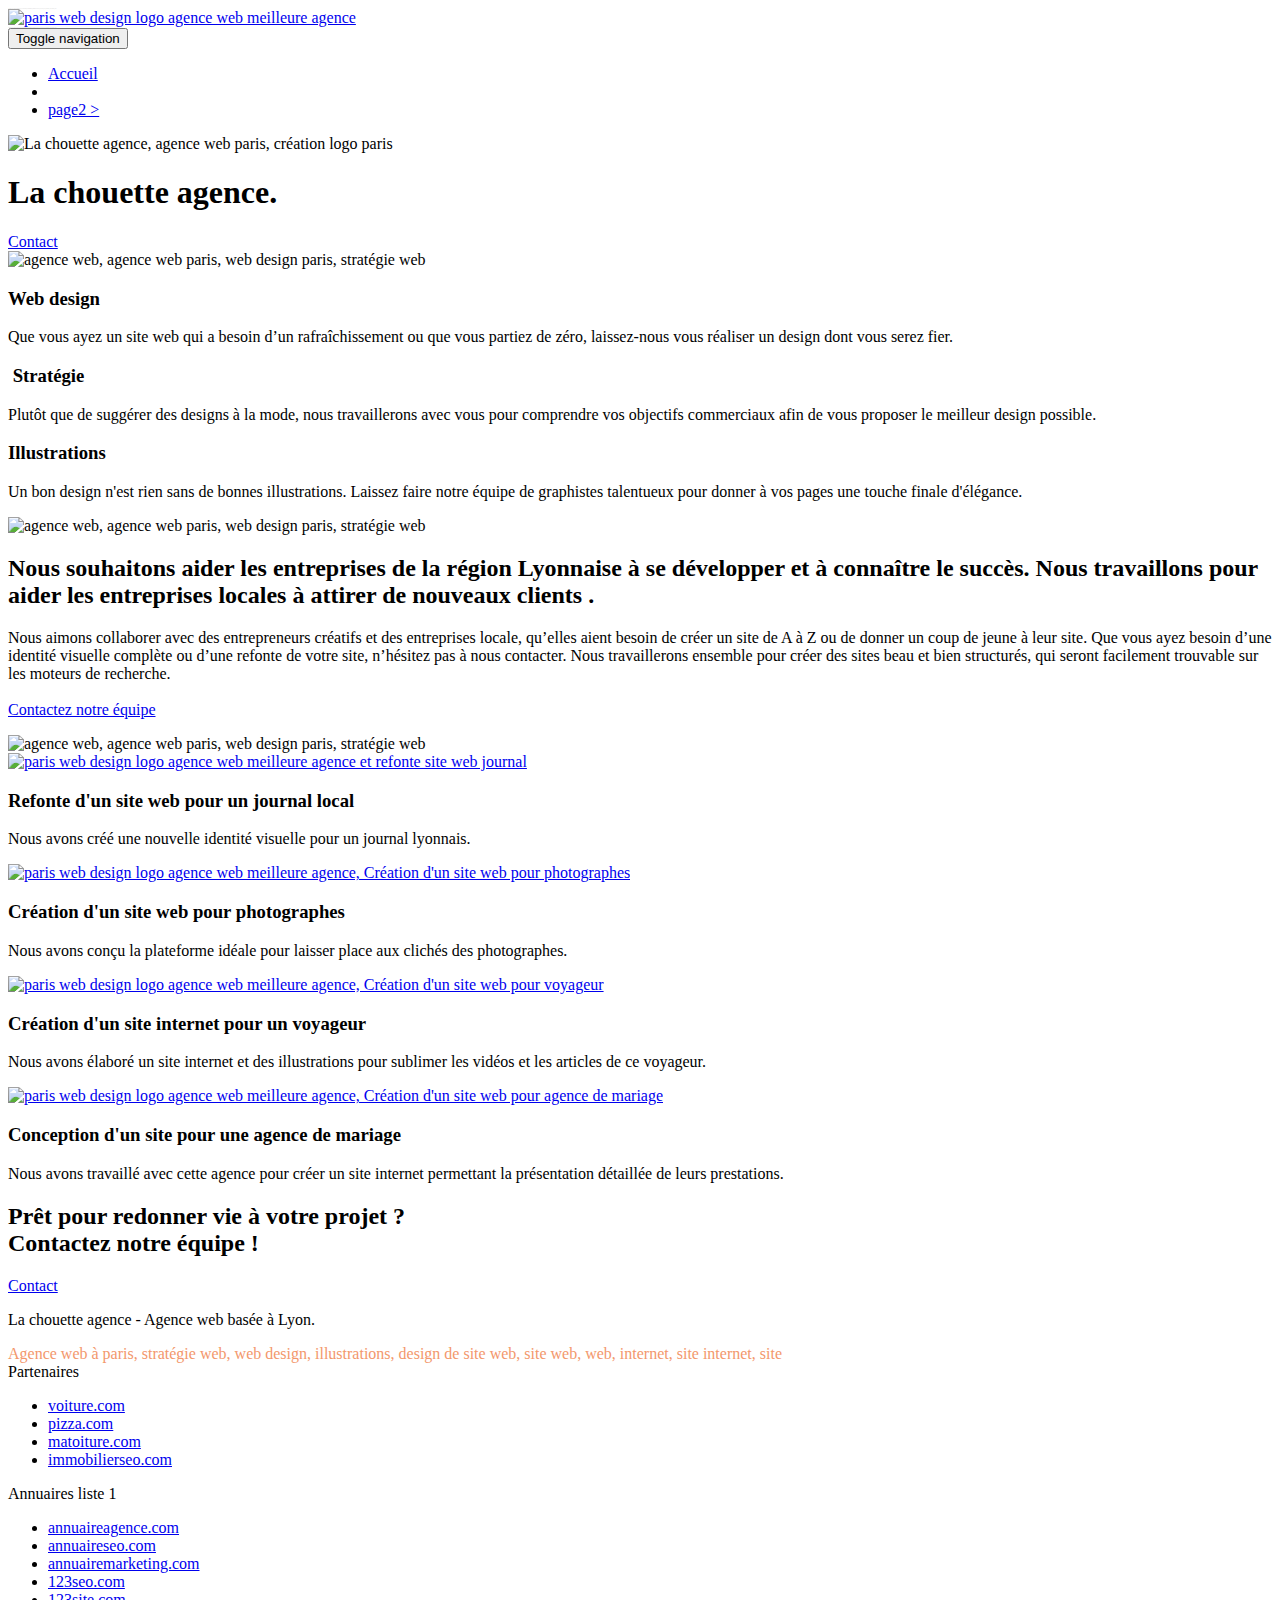
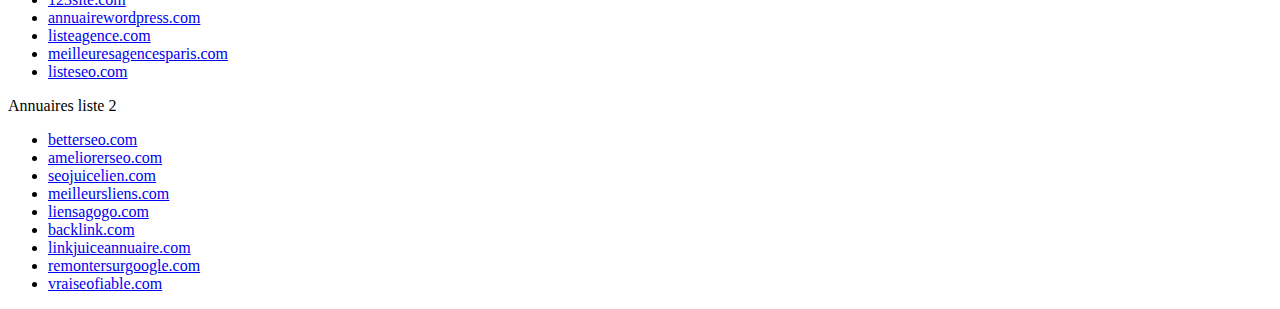
==== index.html @ a5566590 "Rename fichier html" ====
<!doctype html>
<html lang="Default">
<head>
    <meta charset="utf-8">
    <meta name="description" content="La Chouette Agence est une des meilleures entreprise de webdesign situé à Lyon dans le département du Rhône. Elle vous accompagnera grâce à ses experts dans vos projet de creation ou de refonte du design de votre site internet ainsi que dans l'optimisation du référencement naturel (SEO). Contactez-nous !">
    <meta name="viewport" content="width=device-width, initial-scale=1.0, viewport-fit=cover">
    <link rel="shortcut icon" type="image/png" href="favicon.jpg">
    
	<link rel="stylesheet" type="text/css" href="./css/bootstrap.css">
	<link rel="stylesheet" type="text/css" href="style.css">
	<link rel="stylesheet" type="text/css" href="./css/font-awesome.css">
	<link rel="stylesheet" type="text/css" href="./css/et-line.css">
	
    
	<script src="./js/jquery-2.1.0.js"></script>
	<script src="./js/bootstrap.js"></script>
	<script src="./js/blocs.js"></script>
	<script src="./js/jquery.touchSwipe.js" defer></script>
	<script src="./js/gmaps.js"></script>

    <title>La Chouette Agence - Entreprise de Webdesign à Lyon</title>

    
<!-- Analytics -->
 
<!-- Analytics END -->
    
</head>
<body>
<!-- Principal conteneur -->
<div class="page-container">
    
<!-- bloc-0 -->
<div class="bloc bgc-white l-bloc " id="bloc-0">
	<div class="container bloc-sm">

		<nav class="navbar row">
			<div class="navbar-header">
				<div class="keywords" style="color:#cccccc;font-size:1px;">Agence web à paris, stratégie web, web design, illustrations, design de site web, site web, web, internet, site internet, site</div>
				<a class="navbar-brand" href="index.html"><img src="img/la-chouette-agence.png" alt="paris web design logo agence web meilleure agence" height="40" /></a>
				<div class="keywords" style="color:#cccccc;font-size:1px;">Agence web à paris, stratégie web, web design, illustrations, design de site web, site web, web, internet, site internet, site</div>
				<button id="nav-toggle" type="button" class="ui-navbar-toggle navbar-toggle" data-toggle="collapse" data-target=".navbar-1">
					<span class="sr-only">Toggle navigation</span><span class="icon-bar"></span><span class="icon-bar"></span><span class="icon-bar"></span>
				</button>
			</div>
			<div class="collapse navbar-collapse navbar-1 special-dropdown-nav">
				<ul class="site-navigation nav navbar-nav">
					<li>
						<a href="index.html">Accueil</a>
					</li>
					<li>
					</li>
					<li>
						<a href="page2.html">page2 &gt;</a>
					</li>
				</ul>
			</div>
		</nav>
	</div>
</div>
<!-- bloc-0 END -->

<!-- bloc-1-presentation -->
<div class="bloc bgc-dark-slate-blue bg-banniere d-bloc bg-t-edge bloc-bg-texture texture-paper b-parallax" id="bloc-1-hero">
	<div class="container bloc-lg">
		<div class="row tight-width-whitespace">
			<div class="col-sm-12">
				<img src="img/logo.png" class="center-block image-resize-mode" width="100" alt="La chouette agence, agence web paris, création logo paris" />
				<h1 class="text-center hero-bloc-text tc-white ">
					La chouette agence.
				</h1>
				<div class="text-center">
					<a href="page2.html" class="btn btn-lg btn-clean btn-rd cta-hero btn-atomic-tangerine" id="cta-hero">Contact</a>
				</div>
			</div>
		</div>
	</div>
</div>
<!-- bloc-1-presentation END -->

<!-- bloc-2-services -->
<div class="bloc bgc-white l-bloc" id="bloc-2-services">
	<div class="container bloc-md">
		<div class="row">
			<div class="col-sm-12 text-center">
				<img alt="agence web, agence web paris, web design paris, stratégie web" src="img/title.png" />
			</div>
		</div>
		<div class="row voffset-lg med-width-whitespace">
			<div class="col-sm-4">
				<div class="text-center">
					<span class="et-icon-browser sm-shadow icon-dark-slate-blue icons icon-lg"></span>
				</div>
				<h3 class="mg-md text-center">
					Web design
				</h3>
				<p class="text-center ">
					Que vous ayez un site web qui a besoin d&rsquo;un rafraîchissement ou que vous partiez de zéro, laissez-nous vous réaliser un design dont vous serez fier.
				</p>
			</div>
			<div class="col-sm-4">
				<div class="text-center">
					<span class="et-icon-presentation sm-shadow icon-dark-slate-blue icons icon-lg"></span>
				</div>
				<h3 class="mg-md text-center">
					&nbsp;Stratégie
				</h3>
				<p class="text-center ">
					Plutôt que de suggérer des designs à la mode, nous travaillerons avec vous pour comprendre vos objectifs commerciaux afin de vous proposer le meilleur design possible.<br>
				</p>
			</div>
			<div class="col-sm-4">
				<div class="text-center">
					<span class="et-icon-edit sm-shadow icon-dark-slate-blue icons icon-lg"></span>
				</div>
				<h3 class="mg-md text-center">
					Illustrations
				</h3>
				<p class="text-center ">
					Un bon design n'est rien sans de bonnes illustrations. Laissez faire notre équipe de graphistes talentueux pour donner à vos pages une touche finale d'élégance.
				</p>
			</div>
		</div>
		<div class="row voffset-lg voffset">
			<div class="col-xs-12 col-md-8 col-md-offset-2 text-center">
				<img alt="agence web, agence web paris, web design paris, stratégie web" src="img/citation.png" />

			</div>
		</div>
	</div>
</div>
<!-- bloc-2-services END -->

<!-- bloc-3-what-i-do -->
<div class="bloc tc-white bgc-atomic-tangerine bg-presentation d-bloc bloc-bg-texture texture-paper b-parallax" id="bloc-3-what-i-do">
	<div class="container bloc-lg">
		<div class="row tight-width-whitespace black-background">
			<div class="col-sm-12">
				<h2 class="mg-md text-center tc-white">
					Nous souhaitons aider les entreprises de la région Lyonnaise à se développer et à connaître le succès. Nous travaillons pour aider les entreprises locales à attirer de nouveaux clients .<br>
				</h2>
				<p class="text-center white">
					Nous aimons collaborer avec des entrepreneurs créatifs et des entreprises locale, qu’elles aient besoin de créer un site de A à Z ou de donner un coup de jeune à leur site. Que vous ayez besoin d’une identité visuelle complète ou d’une refonte de votre site, n’hésitez pas à nous contacter. Nous travaillerons ensemble pour créer des sites beau et bien structurés, qui seront facilement trouvable sur les moteurs de recherche. <br><br><a class="ltc-white bold-link" href="page2.html">Contactez notre équipe</a><br>
				</p>
			</div>
		</div>
	</div>
</div>
<!-- bloc-3-what-i-do END -->

<!-- bloc-4-portfolio -->
<div class="bloc bgc-white bg-lines-h2-bg bg-repeat l-bloc" id="bloc-4-portfolio">
	<div class="container bloc-lg">
		<div class="row">
			<div class="col-sm-12 text-center">
				<img alt="agence web, agence web paris, web design paris, stratégie web" src="img/title2.png" />
			</div>
		</div>
		<div class="row tight-width-whitespace portfolio-row">
			<div class="col-sm-6">
				<a href="#" data-lightbox="img/1.jpg" data-gallery-id="gallery-1" data-caption="Refonte d'un site web pour un journal local" data-frame="snapshot-lb"><img src="img/1.jpg" alt="paris web design logo agence web meilleure agence et refonte site web journal" class="img-responsive portfolio-thumb" /></a>
				<h3 class="mg-md text-center">
					Refonte d'un site web pour un journal local
				</h3>
				<p class="text-center">
					Nous avons créé une nouvelle identité visuelle pour un journal lyonnais.
				</p>
			</div>
			<div class="col-sm-6">
				<a href="#" data-lightbox="img/2.jpg" data-gallery-id="gallery-1" data-caption="Création d'un site web pour photographes" data-frame="snapshot-lb"><img src="img/2.jpg" class="img-responsive portfolio-thumb" alt="paris web design logo agence web meilleure agence, Création d'un site web pour photographes" /></a>
				<h3 class="mg-md text-center">
					Création d'un site web pour photographes
				</h3>
				<p class="text-center">
					Nous avons conçu la plateforme idéale pour laisser place aux clichés des photographes.
				</p>
			</div>
		</div>
		<div class="row tight-width-whitespace portfolio-row">
			<div class="col-sm-6">
				<a href="#" data-lightbox="img/3.bmp" data-gallery-id="gallery-1" data-caption="Création d'un site internet pour un voyageur" data-frame="snapshot-lb"><img src="img/3.bmp" class="img-responsive portfolio-thumb" alt="paris web design logo agence web meilleure agence, Création d'un site web pour voyageur"/></a>
				<h3 class="mg-md text-center">
					Création d'un site internet pour un voyageur
				</h3>
				<p class="text-center">
					Nous avons élaboré un site internet et des illustrations pour sublimer les vidéos et les articles de ce voyageur.
				</p>
			</div>
			<div class="col-sm-6">
				<a href="#" data-lightbox="img/4.bmp" data-gallery-id="gallery-1" data-caption="Conception d'un site pour une agence de mariage" data-frame="snapshot-lb"><img src="img/4.bmp" class="img-responsive portfolio-thumb" alt="paris web design logo agence web meilleure agence, Création d'un site web pour agence de mariage" /></a>
				<h3 class="mg-md text-center">
					Conception d'un site pour une agence de mariage
				</h3>
				<p class="text-center">
					Nous avons travaillé avec cette agence pour créer un site internet permettant la présentation détaillée de leurs prestations.
				</p>
			</div>
		</div>
	</div>
</div>
<!-- bloc-4-portfolio END -->

<!-- bloc-5-cta -->
<div class="bloc bgc-dark-slate-blue bg-banniere d-bloc bloc-bg-texture texture-paper" id="bloc-5-cta">
	<div class="container bloc-lg">
		<div class="row">
			<h2 class="mg-md text-center tc-white">
				Prêt pour redonner vie à votre projet ?<br>Contactez notre équipe !
			</h2>
			<div class="col-sm-12 text-center">
				<a href="page2.html" class="btn btn-atomic-tangerine btn-clean btn-rd btn-lg cta-hero">Contact</a>
			</div>
		</div>
	</div>
</div>
<!-- bloc-5-cta END -->

<!-- Footer - bloc-8 -->
<div class="bloc bgc-atomic-tangerine d-bloc" id="bloc-8">
	<div class="container bloc-sm">
		<div class="row">
			<div class="col-sm-12">
				<p class="text-center white">
					La chouette agence - Agence web basée à Lyon.<br>
				</p>
				<div class="row row-no-gutters social">
					<div class="col-sm-3">
						<div class="text-center">
							<a class="social" href="index.html"><span class="fa fa-twitter icon-md"></span></a>
						</div>
					</div>
					<div class="col-sm-3">
						<div class="text-center">
							<a class="social" href="index.html"><span class="fa fa-facebook icon-md"></span></a>
						</div>
					</div>
					<div class="col-sm-3">
						<div class="text-center">
							<a class="social" href="index.html"><span class="fa fa-dribbble icon-md"></span></a>
						</div>
					</div>
					<div class="col-sm-3">
						<div class="text-center">
							<a class="social" href="index.html"><span class="fa fa-instagram icon-md"></span></a>
						</div>
					</div>
					<div class="keywords" style="color:#F3976C;">Agence web à paris, stratégie web, web design, illustrations, design de site web, site web, web, internet, site internet, site</div>
				</div>
				<div class="row">
					<div class="col-sm-4">
						Partenaires
							<ul>
								<li><a href="voiture.com">voiture.com</a></li>
								<li><a href="pizza.com">pizza.com</a></li>
								<li><a href="matoiture.com">matoiture.com</a></li>
								<li><a href="immobilierseo.com">immobilierseo.com</a></li>
							</ul>		
					</div>
					<div class="col-sm-4">
						Annuaires liste 1
						<ul>
							<li><a href="annuaireagence.com">annuaireagence.com</a></li>
							<li><a href="annuaireseo.com">annuaireseo.com</a></li>
							<li><a href="annuairemarketing.com">annuairemarketing.com</a></li>
							<li><a href="123seoture.com">123seo.com</a></li>
							<li><a href="123site.com">123site.com</a></li>
							<li><a href="annuairewordpress.com">annuairewordpress.com</a></li>
							<li><a href="listeagence.com">listeagence.com</a></li>
							<li><a href="meilleuresagencesparis.com">meilleuresagencesparis.com</a></li>
							<li><a href="listeseo.com">listeseo.com</a></li>
						</ul>
					</div>
					<div class="col-sm-4">
						Annuaires liste 2
						<ul>
							<li><a href="betterseo.com">betterseo.com</a></li>
							<li><a href="ameliorerseo.com">ameliorerseo.com</a></li>
							<li><a href="seojuicelien.com">seojuicelien.com</a></li>
							<li><a href="meilleursliens.com">meilleursliens.com</a></li>
							<li><a href="liensagogo.com">liensagogo.com</a></li>
							<li><a href="backlink.com">backlink.com</a></li>
							<li><a href="linkjuiceannuaire.com">linkjuiceannuaire.com</a></li>
							<li><a href="remontersurgoogle.com">remontersurgoogle.com</a></li>
							<li><a href="vraiseofiable.com">vraiseofiable.com</a></li>
						</ul>
					</div>
				</div>
			</div>
		</div>
	</div>
</div>
<!-- Footer - bloc-8 END -->

</div>
<!-- Principal conteneur END -->
    

</body>
</html>
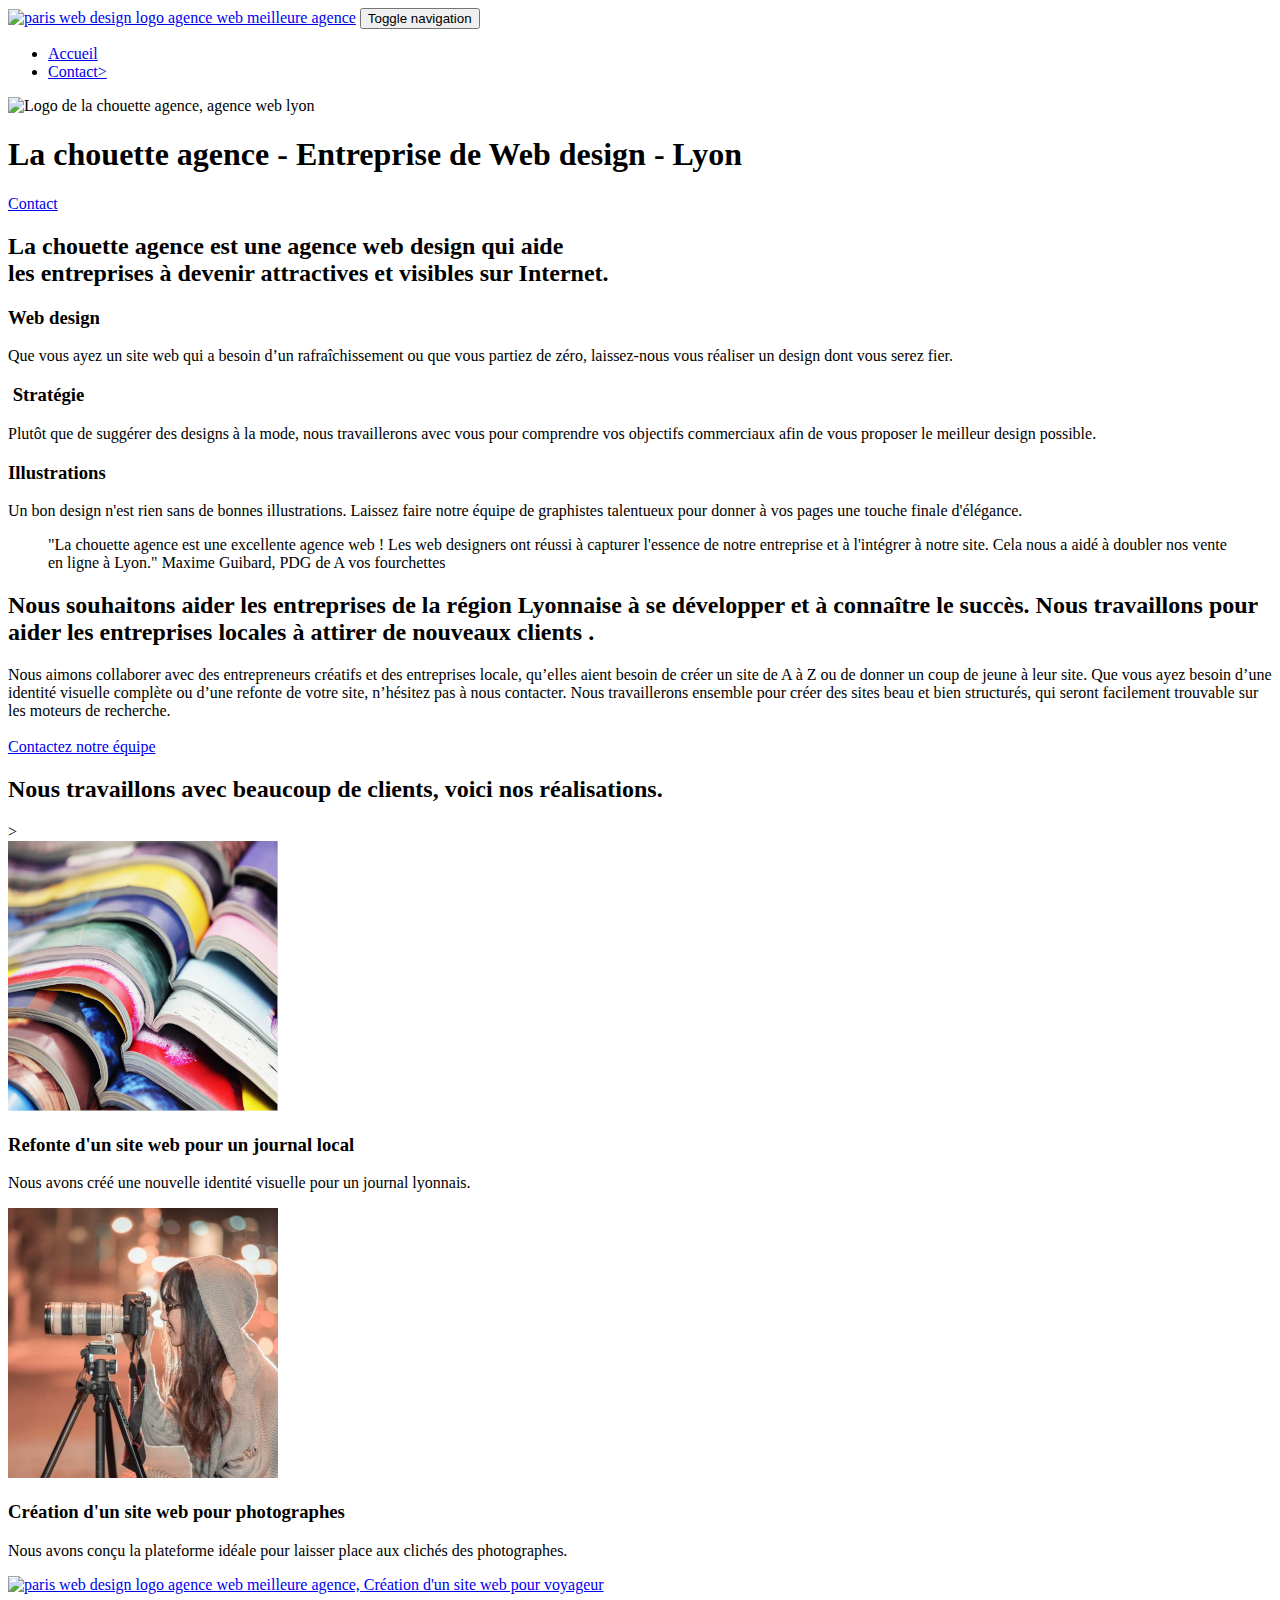
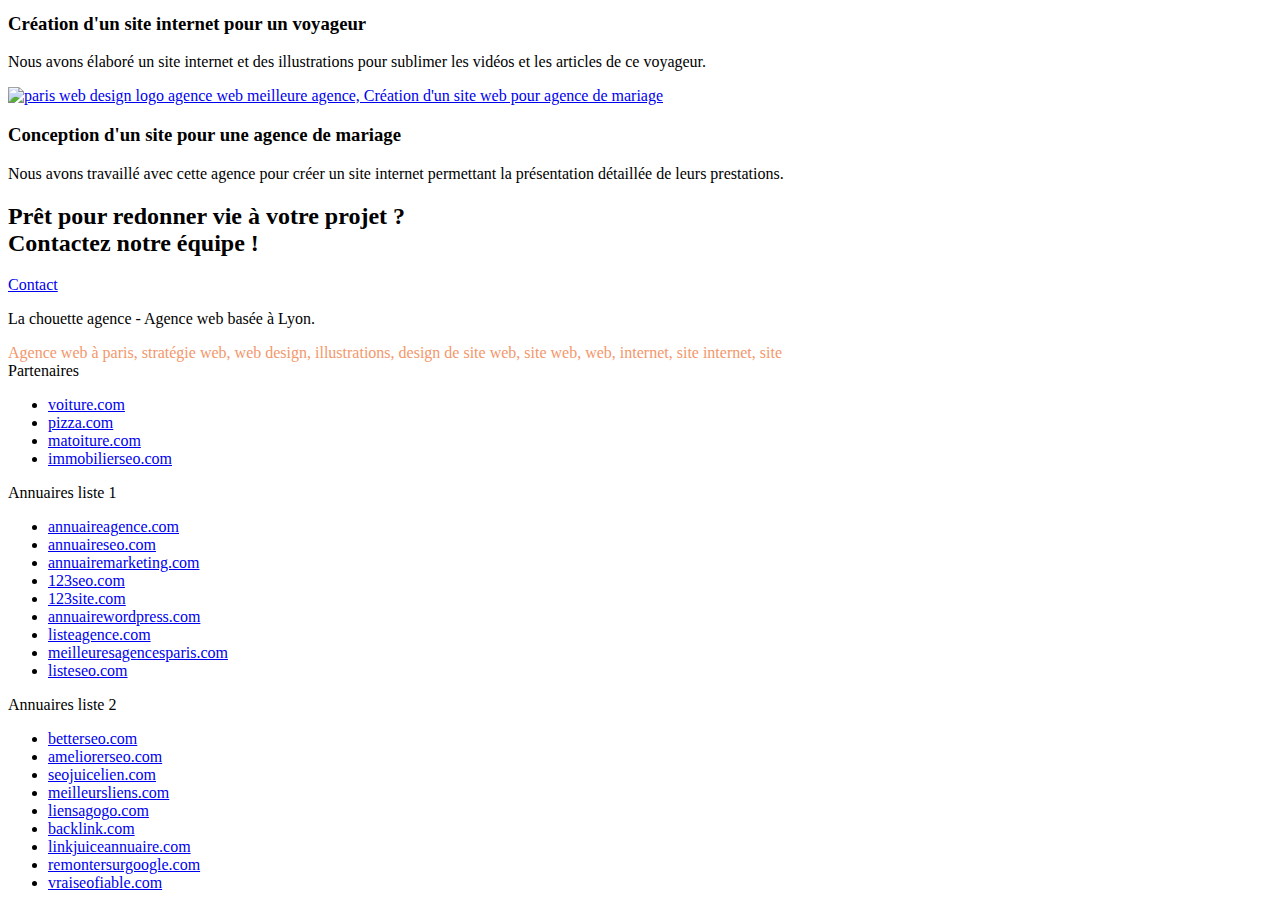
==== commit 1a1644ef: "Redimension des images" ====
--- a/index.html
+++ b/index.html
@@ -1,299 +1,341 @@
 <!doctype html>
 <html lang="Default">
+
 <head>
-    <meta charset="utf-8">
-    <meta name="description" content="La Chouette Agence est une des meilleures entreprise de webdesign situé à Lyon dans le département du Rhône. Elle vous accompagnera grâce à ses experts dans vos projet de creation ou de refonte du design de votre site internet ainsi que dans l'optimisation du référencement naturel (SEO). Contactez-nous !">
-    <meta name="viewport" content="width=device-width, initial-scale=1.0, viewport-fit=cover">
-    <link rel="shortcut icon" type="image/png" href="favicon.jpg">
-    
+	<!-- Analytics -->
+	<!-- Global site tag (gtag.js) - Google Analytics -->
+	<script async src="https://www.googletagmanager.com/gtag/js?id=UA-172869253-1"></script>
+	<script>
+		window.dataLayer = window.dataLayer || [];
+		function gtag() { dataLayer.push(arguments); }
+		gtag('js', new Date());
+
+		gtag('config', 'UA-172869253-1');
+	</script>
+	<!-- Analytics END -->
+	<meta charset="utf-8">
+	<meta name="description"
+		content="La Chouette Agence est une entreprise de web design situé à Lyon. Venez rencontrer nos experts pour vos projets web de design et d'optimisation du référencement naturel.">
+	<meta name="viewport" content="width=device-width, initial-scale=1.0, viewport-fit=cover">
+	<meta name="robots" content="follow" />
+
+	<link rel="shortcut icon" type="image/png" href="favicon.jpg">
+
 	<link rel="stylesheet" type="text/css" href="./css/bootstrap.css">
 	<link rel="stylesheet" type="text/css" href="style.css">
 	<link rel="stylesheet" type="text/css" href="./css/font-awesome.css">
 	<link rel="stylesheet" type="text/css" href="./css/et-line.css">
-	
-    
+
 	<script src="./js/jquery-2.1.0.js"></script>
 	<script src="./js/bootstrap.js"></script>
 	<script src="./js/blocs.js"></script>
 	<script src="./js/jquery.touchSwipe.js" defer></script>
 	<script src="./js/gmaps.js"></script>
 
-    <title>La Chouette Agence - Entreprise de Webdesign à Lyon</title>
-
-    
-<!-- Analytics -->
- 
-<!-- Analytics END -->
-    
+	<title>La Chouette Agence - Entreprise de Webdesign à Lyon</title>
 </head>
+
 <body>
-<!-- Principal conteneur -->
-<div class="page-container">
-    
-<!-- bloc-0 -->
-<div class="bloc bgc-white l-bloc " id="bloc-0">
-	<div class="container bloc-sm">
-
-		<nav class="navbar row">
-			<div class="navbar-header">
-				<div class="keywords" style="color:#cccccc;font-size:1px;">Agence web à paris, stratégie web, web design, illustrations, design de site web, site web, web, internet, site internet, site</div>
-				<a class="navbar-brand" href="index.html"><img src="img/la-chouette-agence.png" alt="paris web design logo agence web meilleure agence" height="40" /></a>
-				<div class="keywords" style="color:#cccccc;font-size:1px;">Agence web à paris, stratégie web, web design, illustrations, design de site web, site web, web, internet, site internet, site</div>
-				<button id="nav-toggle" type="button" class="ui-navbar-toggle navbar-toggle" data-toggle="collapse" data-target=".navbar-1">
-					<span class="sr-only">Toggle navigation</span><span class="icon-bar"></span><span class="icon-bar"></span><span class="icon-bar"></span>
-				</button>
+	<!-- Principal conteneur -->
+	<div class="page-container">
+
+		<!-- header -->
+		<header class="bloc bgc-white l-bloc " id="bloc-0">
+			<div class="container bloc-sm">
+				<nav class="navbar row">
+					<div class="navbar-header">
+						<a class="navbar-brand" href="index.html"><img src="img/la-chouette-agence.png"
+								alt="paris web design logo agence web meilleure agence" height="40" /></a>
+						<button id="nav-toggle" type="button" class="ui-navbar-toggle navbar-toggle"
+							data-toggle="collapse" data-target=".navbar-1">
+							<span class="sr-only">Toggle navigation</span><span class="icon-bar"></span><span
+								class="icon-bar"></span><span class="icon-bar"></span>
+						</button>
+					</div>
+					<div class="collapse navbar-collapse navbar-1 special-dropdown-nav">
+						<ul class="site-navigation nav navbar-nav">
+							<li>
+								<a href="index.html">Accueil</a>
+							</li>
+							<li>
+								<a href="page2.html">Contact&gt;</a>
+							</li>
+						</ul>
+					</div>
+				</nav>
 			</div>
-			<div class="collapse navbar-collapse navbar-1 special-dropdown-nav">
-				<ul class="site-navigation nav navbar-nav">
-					<li>
-						<a href="index.html">Accueil</a>
-					</li>
-					<li>
-					</li>
-					<li>
-						<a href="page2.html">page2 &gt;</a>
-					</li>
-				</ul>
+		</header>
+		<!-- header END -->
+
+		<!-- main -->
+		<main>
+			<!-- bloc-1-presentation -->
+			<section class="bloc bgc-dark-slate-blue bg-banniere d-bloc bg-t-edge bloc-bg-texture texture-paper b-parallax"
+				id="bloc-1-hero">
+				<div class="container bloc-lg">
+					<div class="row tight-width-whitespace">
+						<div class="col-sm-12">
+							<img src="img/logo.png" class="center-block image-resize-mode" width="100"
+								alt="Logo de la chouette agence, agence web lyon" />
+							<h1 class="text-center hero-bloc-text tc-white ">
+								La chouette agence - Entreprise de Web design - Lyon
+							</h1>
+							<div class="text-center">
+								<a href="page2.html" class="btn btn-lg btn-clean btn-rd cta-hero btn-atomic-tangerine"
+									id="cta-hero">Contact</a>
+							</div>
+						</div>
+					</div>
+				</div>
+			</section>
+			<!-- bloc-1-presentation END -->
+
+			<!-- bloc-2-services -->
+			<section class="bloc bgc-white l-bloc" id="bloc-2-services">
+				<div class="container bloc-md">
+					<div class="row">
+						<div class="col-sm-12 text-center">
+							<h2>La chouette agence est une agence web design qui aide<br/> les entreprises à devenir attractives et visibles sur Internet.</h2>
+						</div>
+					</div>
+					<div class="row voffset-lg med-width-whitespace">
+						<div class="col-sm-4">
+							<div class="text-center">
+								<span class="et-icon-browser sm-shadow icon-dark-slate-blue icons icon-lg"></span>
+							</div>
+							<h3 class="mg-md text-center">
+								Web design
+							</h3>
+							<p class="text-center ">
+								Que vous ayez un site web qui a besoin d&rsquo;un rafraîchissement ou que vous partiez
+								de zéro, laissez-nous vous réaliser un design dont vous serez fier.
+							</p>
+						</div>
+						<div class="col-sm-4">
+							<div class="text-center">
+								<span class="et-icon-presentation sm-shadow icon-dark-slate-blue icons icon-lg"></span>
+							</div>
+							<h3 class="mg-md text-center">
+								&nbsp;Stratégie
+							</h3>
+							<p class="text-center ">
+								Plutôt que de suggérer des designs à la mode, nous travaillerons avec vous pour
+								comprendre vos objectifs commerciaux afin de vous proposer le meilleur design
+								possible.<br>
+							</p>
+						</div>
+						<div class="col-sm-4">
+							<div class="text-center">
+								<span class="et-icon-edit sm-shadow icon-dark-slate-blue icons icon-lg"></span>
+							</div>
+							<h3 class="mg-md text-center">
+								Illustrations
+							</h3>
+							<p class="text-center ">
+								Un bon design n'est rien sans de bonnes illustrations. Laissez faire notre équipe de
+								graphistes talentueux pour donner à vos pages une touche finale d'élégance.
+							</p>
+						</div>
+					</div>
+					<div class="row voffset-lg voffset">
+						<div class="col-xs-12 col-md-8 col-md-offset-2 text-center">
+							<blockquote>"La chouette agence est une excellente agence web ! Les web designers ont réussi à capturer l'essence de notre entreprise et à l'intégrer à notre site. Cela nous a aidé à doubler nos vente en ligne à Lyon." <span>Maxime Guibard, PDG de A vos fourchettes</span></blockquote>
+						</div>
+					</div>
+				</div>
+			</section>
+			<!-- bloc-2-services END -->
+
+			<!-- bloc-3-what-i-do -->
+			<section class="bloc tc-white bgc-atomic-tangerine bg-presentation d-bloc bloc-bg-texture texture-paper b-parallax"
+				id="bloc-3-what-i-do">
+				<div class="container bloc-lg">
+					<div class="row tight-width-whitespace black-background">
+						<div class="col-sm-12">
+							<h2 class="mg-md text-center tc-white">
+								Nous souhaitons aider les entreprises de la région Lyonnaise à se développer et à
+								connaître le succès. Nous travaillons pour aider les entreprises locales à attirer de
+								nouveaux clients .<br>
+							</h2>
+							<p class="text-center white">
+								Nous aimons collaborer avec des entrepreneurs créatifs et des entreprises locale,
+								qu’elles aient besoin de créer un site de A à Z ou de donner un coup de jeune à leur
+								site. Que vous ayez besoin d’une identité visuelle complète ou d’une refonte de votre
+								site, n’hésitez pas à nous contacter. Nous travaillerons ensemble pour créer des sites
+								beau et bien structurés, qui seront facilement trouvable sur les moteurs de recherche.
+								<br><br><a class="ltc-white bold-link" href="page2.html">Contactez notre équipe</a><br>
+							</p>
+						</div>
+					</div>
+				</div>
+			</section>
+			<!-- bloc-3-what-i-do END -->
+
+			<!-- bloc-4-portfolio -->
+			<section class="bloc bgc-white bg-lines-h2-bg bg-repeat l-bloc" id="bloc-4-portfolio">
+				<div class="container bloc-lg">
+					<div class="row">
+						<div class="col-sm-12 text-center">
+							<h2>Nous travaillons avec beaucoup de clients, voici nos réalisations.</h2>>
+						</div>
+					</div>
+					<div class="row tight-width-whitespace portfolio-row">
+						<div class="col-sm-6">
+							<a href="#" data-lightbox="img/1.jpg" data-gallery-id="gallery-1"
+								data-caption="Refonte d'un site web pour un journal local" data-frame="snapshot-lb"><img
+									src="img/1.jpg"
+									alt="paris web design logo agence web meilleure agence et refonte site web journal"
+									class="img-responsive portfolio-thumb" /></a>
+							<h3 class="mg-md text-center">
+								Refonte d'un site web pour un journal local
+							</h3>
+							<p class="text-center">
+								Nous avons créé une nouvelle identité visuelle pour un journal lyonnais.
+							</p>
+						</div>
+						<div class="col-sm-6">
+							<a href="#" data-lightbox="img/2.jpg" data-gallery-id="gallery-1"
+								data-caption="Création d'un site web pour photographes" data-frame="snapshot-lb"><img
+									src="img/2.jpg" class="img-responsive portfolio-thumb"
+									alt="paris web design logo agence web meilleure agence, Création d'un site web pour photographes" /></a>
+							<h3 class="mg-md text-center">
+								Création d'un site web pour photographes
+							</h3>
+							<p class="text-center">
+								Nous avons conçu la plateforme idéale pour laisser place aux clichés des photographes.
+							</p>
+						</div>
+					</div>
+					<div class="row tight-width-whitespace portfolio-row">
+						<div class="col-sm-6">
+							<a href="#" data-lightbox="img/3.bmp" data-gallery-id="gallery-1"
+								data-caption="Création d'un site internet pour un voyageur"
+								data-frame="snapshot-lb"><img src="img/3.bmp" class="img-responsive portfolio-thumb"
+									alt="paris web design logo agence web meilleure agence, Création d'un site web pour voyageur" /></a>
+							<h3 class="mg-md text-center">
+								Création d'un site internet pour un voyageur
+							</h3>
+							<p class="text-center">
+								Nous avons élaboré un site internet et des illustrations pour sublimer les vidéos et les
+								articles de ce voyageur.
+							</p>
+						</div>
+						<div class="col-sm-6">
+							<a href="#" data-lightbox="img/4.bmp" data-gallery-id="gallery-1"
+								data-caption="Conception d'un site pour une agence de mariage"
+								data-frame="snapshot-lb"><img src="img/4.bmp" class="img-responsive portfolio-thumb"
+									alt="paris web design logo agence web meilleure agence, Création d'un site web pour agence de mariage" /></a>
+							<h3 class="mg-md text-center">
+								Conception d'un site pour une agence de mariage
+							</h3>
+							<p class="text-center">
+								Nous avons travaillé avec cette agence pour créer un site internet permettant la
+								présentation détaillée de leurs prestations.
+							</p>
+						</div>
+					</div>
+				</div>
+			</section>
+			<!-- bloc-4-portfolio END -->
+
+			<!-- bloc-5-cta -->
+			<div class="bloc bgc-dark-slate-blue bg-banniere d-bloc bloc-bg-texture texture-paper" id="bloc-5-cta">
+				<div class="container bloc-lg">
+					<div class="row">
+						<h2 class="mg-md text-center tc-white">
+							Prêt pour redonner vie à votre projet ?<br>Contactez notre équipe !
+						</h2>
+						<div class="col-sm-12 text-center">
+							<a href="page2.html"
+								class="btn btn-atomic-tangerine btn-clean btn-rd btn-lg cta-hero">Contact</a>
+						</div>
+					</div>
+				</div>
 			</div>
-		</nav>
+			<!-- bloc-5-cta END -->
+		</main>
+		<!-- Footer - bloc-8 -->
+		<footer class="bloc bgc-atomic-tangerine d-bloc" id="bloc-8">
+			<div class="container bloc-sm">
+				<div class="row">
+					<div class="col-sm-12">
+						<p class="text-center white">
+							La chouette agence - Agence web basée à Lyon.<br>
+						</p>
+						<div class="row row-no-gutters social">
+							<div class="col-sm-3">
+								<div class="text-center">
+									<a class="social" href="index.html"><span class="fa fa-twitter icon-md"></span></a>
+								</div>
+							</div>
+							<div class="col-sm-3">
+								<div class="text-center">
+									<a class="social" href="index.html"><span class="fa fa-facebook icon-md"></span></a>
+								</div>
+							</div>
+							<div class="col-sm-3">
+								<div class="text-center">
+									<a class="social" href="index.html"><span class="fa fa-dribbble icon-md"></span></a>
+								</div>
+							</div>
+							<div class="col-sm-3">
+								<div class="text-center">
+									<a class="social" href="index.html"><span
+											class="fa fa-instagram icon-md"></span></a>
+								</div>
+							</div>
+							<div class="keywords" style="color:#F3976C;">Agence web à paris, stratégie web, web design,
+								illustrations, design de site web, site web, web, internet, site internet, site</div>
+						</div>
+						<div class="row">
+							<div class="col-sm-4">
+								Partenaires
+								<ul>
+									<li><a href="voiture.com">voiture.com</a></li>
+									<li><a href="pizza.com">pizza.com</a></li>
+									<li><a href="matoiture.com">matoiture.com</a></li>
+									<li><a href="immobilierseo.com">immobilierseo.com</a></li>
+								</ul>
+							</div>
+							<div class="col-sm-4">
+								Annuaires liste 1
+								<ul>
+									<li><a href="annuaireagence.com">annuaireagence.com</a></li>
+									<li><a href="annuaireseo.com">annuaireseo.com</a></li>
+									<li><a href="annuairemarketing.com">annuairemarketing.com</a></li>
+									<li><a href="123seoture.com">123seo.com</a></li>
+									<li><a href="123site.com">123site.com</a></li>
+									<li><a href="annuairewordpress.com">annuairewordpress.com</a></li>
+									<li><a href="listeagence.com">listeagence.com</a></li>
+									<li><a href="meilleuresagencesparis.com">meilleuresagencesparis.com</a></li>
+									<li><a href="listeseo.com">listeseo.com</a></li>
+								</ul>
+							</div>
+							<div class="col-sm-4">
+								Annuaires liste 2
+								<ul>
+									<li><a href="betterseo.com">betterseo.com</a></li>
+									<li><a href="ameliorerseo.com">ameliorerseo.com</a></li>
+									<li><a href="seojuicelien.com">seojuicelien.com</a></li>
+									<li><a href="meilleursliens.com">meilleursliens.com</a></li>
+									<li><a href="liensagogo.com">liensagogo.com</a></li>
+									<li><a href="backlink.com">backlink.com</a></li>
+									<li><a href="linkjuiceannuaire.com">linkjuiceannuaire.com</a></li>
+									<li><a href="remontersurgoogle.com">remontersurgoogle.com</a></li>
+									<li><a href="vraiseofiable.com">vraiseofiable.com</a></li>
+								</ul>
+							</div>
+						</div>
+					</div>
+				</div>
+			</div>
+		</footer>
+		<!-- Footer - bloc-8 END -->
+
 	</div>
-</div>
-<!-- bloc-0 END -->
-
-<!-- bloc-1-presentation -->
-<div class="bloc bgc-dark-slate-blue bg-banniere d-bloc bg-t-edge bloc-bg-texture texture-paper b-parallax" id="bloc-1-hero">
-	<div class="container bloc-lg">
-		<div class="row tight-width-whitespace">
-			<div class="col-sm-12">
-				<img src="img/logo.png" class="center-block image-resize-mode" width="100" alt="La chouette agence, agence web paris, création logo paris" />
-				<h1 class="text-center hero-bloc-text tc-white ">
-					La chouette agence.
-				</h1>
-				<div class="text-center">
-					<a href="page2.html" class="btn btn-lg btn-clean btn-rd cta-hero btn-atomic-tangerine" id="cta-hero">Contact</a>
-				</div>
-			</div>
-		</div>
-	</div>
-</div>
-<!-- bloc-1-presentation END -->
-
-<!-- bloc-2-services -->
-<div class="bloc bgc-white l-bloc" id="bloc-2-services">
-	<div class="container bloc-md">
-		<div class="row">
-			<div class="col-sm-12 text-center">
-				<img alt="agence web, agence web paris, web design paris, stratégie web" src="img/title.png" />
-			</div>
-		</div>
-		<div class="row voffset-lg med-width-whitespace">
-			<div class="col-sm-4">
-				<div class="text-center">
-					<span class="et-icon-browser sm-shadow icon-dark-slate-blue icons icon-lg"></span>
-				</div>
-				<h3 class="mg-md text-center">
-					Web design
-				</h3>
-				<p class="text-center ">
-					Que vous ayez un site web qui a besoin d&rsquo;un rafraîchissement ou que vous partiez de zéro, laissez-nous vous réaliser un design dont vous serez fier.
-				</p>
-			</div>
-			<div class="col-sm-4">
-				<div class="text-center">
-					<span class="et-icon-presentation sm-shadow icon-dark-slate-blue icons icon-lg"></span>
-				</div>
-				<h3 class="mg-md text-center">
-					&nbsp;Stratégie
-				</h3>
-				<p class="text-center ">
-					Plutôt que de suggérer des designs à la mode, nous travaillerons avec vous pour comprendre vos objectifs commerciaux afin de vous proposer le meilleur design possible.<br>
-				</p>
-			</div>
-			<div class="col-sm-4">
-				<div class="text-center">
-					<span class="et-icon-edit sm-shadow icon-dark-slate-blue icons icon-lg"></span>
-				</div>
-				<h3 class="mg-md text-center">
-					Illustrations
-				</h3>
-				<p class="text-center ">
-					Un bon design n'est rien sans de bonnes illustrations. Laissez faire notre équipe de graphistes talentueux pour donner à vos pages une touche finale d'élégance.
-				</p>
-			</div>
-		</div>
-		<div class="row voffset-lg voffset">
-			<div class="col-xs-12 col-md-8 col-md-offset-2 text-center">
-				<img alt="agence web, agence web paris, web design paris, stratégie web" src="img/citation.png" />
-
-			</div>
-		</div>
-	</div>
-</div>
-<!-- bloc-2-services END -->
-
-<!-- bloc-3-what-i-do -->
-<div class="bloc tc-white bgc-atomic-tangerine bg-presentation d-bloc bloc-bg-texture texture-paper b-parallax" id="bloc-3-what-i-do">
-	<div class="container bloc-lg">
-		<div class="row tight-width-whitespace black-background">
-			<div class="col-sm-12">
-				<h2 class="mg-md text-center tc-white">
-					Nous souhaitons aider les entreprises de la région Lyonnaise à se développer et à connaître le succès. Nous travaillons pour aider les entreprises locales à attirer de nouveaux clients .<br>
-				</h2>
-				<p class="text-center white">
-					Nous aimons collaborer avec des entrepreneurs créatifs et des entreprises locale, qu’elles aient besoin de créer un site de A à Z ou de donner un coup de jeune à leur site. Que vous ayez besoin d’une identité visuelle complète ou d’une refonte de votre site, n’hésitez pas à nous contacter. Nous travaillerons ensemble pour créer des sites beau et bien structurés, qui seront facilement trouvable sur les moteurs de recherche. <br><br><a class="ltc-white bold-link" href="page2.html">Contactez notre équipe</a><br>
-				</p>
-			</div>
-		</div>
-	</div>
-</div>
-<!-- bloc-3-what-i-do END -->
-
-<!-- bloc-4-portfolio -->
-<div class="bloc bgc-white bg-lines-h2-bg bg-repeat l-bloc" id="bloc-4-portfolio">
-	<div class="container bloc-lg">
-		<div class="row">
-			<div class="col-sm-12 text-center">
-				<img alt="agence web, agence web paris, web design paris, stratégie web" src="img/title2.png" />
-			</div>
-		</div>
-		<div class="row tight-width-whitespace portfolio-row">
-			<div class="col-sm-6">
-				<a href="#" data-lightbox="img/1.jpg" data-gallery-id="gallery-1" data-caption="Refonte d'un site web pour un journal local" data-frame="snapshot-lb"><img src="img/1.jpg" alt="paris web design logo agence web meilleure agence et refonte site web journal" class="img-responsive portfolio-thumb" /></a>
-				<h3 class="mg-md text-center">
-					Refonte d'un site web pour un journal local
-				</h3>
-				<p class="text-center">
-					Nous avons créé une nouvelle identité visuelle pour un journal lyonnais.
-				</p>
-			</div>
-			<div class="col-sm-6">
-				<a href="#" data-lightbox="img/2.jpg" data-gallery-id="gallery-1" data-caption="Création d'un site web pour photographes" data-frame="snapshot-lb"><img src="img/2.jpg" class="img-responsive portfolio-thumb" alt="paris web design logo agence web meilleure agence, Création d'un site web pour photographes" /></a>
-				<h3 class="mg-md text-center">
-					Création d'un site web pour photographes
-				</h3>
-				<p class="text-center">
-					Nous avons conçu la plateforme idéale pour laisser place aux clichés des photographes.
-				</p>
-			</div>
-		</div>
-		<div class="row tight-width-whitespace portfolio-row">
-			<div class="col-sm-6">
-				<a href="#" data-lightbox="img/3.bmp" data-gallery-id="gallery-1" data-caption="Création d'un site internet pour un voyageur" data-frame="snapshot-lb"><img src="img/3.bmp" class="img-responsive portfolio-thumb" alt="paris web design logo agence web meilleure agence, Création d'un site web pour voyageur"/></a>
-				<h3 class="mg-md text-center">
-					Création d'un site internet pour un voyageur
-				</h3>
-				<p class="text-center">
-					Nous avons élaboré un site internet et des illustrations pour sublimer les vidéos et les articles de ce voyageur.
-				</p>
-			</div>
-			<div class="col-sm-6">
-				<a href="#" data-lightbox="img/4.bmp" data-gallery-id="gallery-1" data-caption="Conception d'un site pour une agence de mariage" data-frame="snapshot-lb"><img src="img/4.bmp" class="img-responsive portfolio-thumb" alt="paris web design logo agence web meilleure agence, Création d'un site web pour agence de mariage" /></a>
-				<h3 class="mg-md text-center">
-					Conception d'un site pour une agence de mariage
-				</h3>
-				<p class="text-center">
-					Nous avons travaillé avec cette agence pour créer un site internet permettant la présentation détaillée de leurs prestations.
-				</p>
-			</div>
-		</div>
-	</div>
-</div>
-<!-- bloc-4-portfolio END -->
-
-<!-- bloc-5-cta -->
-<div class="bloc bgc-dark-slate-blue bg-banniere d-bloc bloc-bg-texture texture-paper" id="bloc-5-cta">
-	<div class="container bloc-lg">
-		<div class="row">
-			<h2 class="mg-md text-center tc-white">
-				Prêt pour redonner vie à votre projet ?<br>Contactez notre équipe !
-			</h2>
-			<div class="col-sm-12 text-center">
-				<a href="page2.html" class="btn btn-atomic-tangerine btn-clean btn-rd btn-lg cta-hero">Contact</a>
-			</div>
-		</div>
-	</div>
-</div>
-<!-- bloc-5-cta END -->
-
-<!-- Footer - bloc-8 -->
-<div class="bloc bgc-atomic-tangerine d-bloc" id="bloc-8">
-	<div class="container bloc-sm">
-		<div class="row">
-			<div class="col-sm-12">
-				<p class="text-center white">
-					La chouette agence - Agence web basée à Lyon.<br>
-				</p>
-				<div class="row row-no-gutters social">
-					<div class="col-sm-3">
-						<div class="text-center">
-							<a class="social" href="index.html"><span class="fa fa-twitter icon-md"></span></a>
-						</div>
-					</div>
-					<div class="col-sm-3">
-						<div class="text-center">
-							<a class="social" href="index.html"><span class="fa fa-facebook icon-md"></span></a>
-						</div>
-					</div>
-					<div class="col-sm-3">
-						<div class="text-center">
-							<a class="social" href="index.html"><span class="fa fa-dribbble icon-md"></span></a>
-						</div>
-					</div>
-					<div class="col-sm-3">
-						<div class="text-center">
-							<a class="social" href="index.html"><span class="fa fa-instagram icon-md"></span></a>
-						</div>
-					</div>
-					<div class="keywords" style="color:#F3976C;">Agence web à paris, stratégie web, web design, illustrations, design de site web, site web, web, internet, site internet, site</div>
-				</div>
-				<div class="row">
-					<div class="col-sm-4">
-						Partenaires
-							<ul>
-								<li><a href="voiture.com">voiture.com</a></li>
-								<li><a href="pizza.com">pizza.com</a></li>
-								<li><a href="matoiture.com">matoiture.com</a></li>
-								<li><a href="immobilierseo.com">immobilierseo.com</a></li>
-							</ul>		
-					</div>
-					<div class="col-sm-4">
-						Annuaires liste 1
-						<ul>
-							<li><a href="annuaireagence.com">annuaireagence.com</a></li>
-							<li><a href="annuaireseo.com">annuaireseo.com</a></li>
-							<li><a href="annuairemarketing.com">annuairemarketing.com</a></li>
-							<li><a href="123seoture.com">123seo.com</a></li>
-							<li><a href="123site.com">123site.com</a></li>
-							<li><a href="annuairewordpress.com">annuairewordpress.com</a></li>
-							<li><a href="listeagence.com">listeagence.com</a></li>
-							<li><a href="meilleuresagencesparis.com">meilleuresagencesparis.com</a></li>
-							<li><a href="listeseo.com">listeseo.com</a></li>
-						</ul>
-					</div>
-					<div class="col-sm-4">
-						Annuaires liste 2
-						<ul>
-							<li><a href="betterseo.com">betterseo.com</a></li>
-							<li><a href="ameliorerseo.com">ameliorerseo.com</a></li>
-							<li><a href="seojuicelien.com">seojuicelien.com</a></li>
-							<li><a href="meilleursliens.com">meilleursliens.com</a></li>
-							<li><a href="liensagogo.com">liensagogo.com</a></li>
-							<li><a href="backlink.com">backlink.com</a></li>
-							<li><a href="linkjuiceannuaire.com">linkjuiceannuaire.com</a></li>
-							<li><a href="remontersurgoogle.com">remontersurgoogle.com</a></li>
-							<li><a href="vraiseofiable.com">vraiseofiable.com</a></li>
-						</ul>
-					</div>
-				</div>
-			</div>
-		</div>
-	</div>
-</div>
-<!-- Footer - bloc-8 END -->
-
-</div>
-<!-- Principal conteneur END -->
-    
+	<!-- Principal conteneur END -->
+
 
 </body>
-</html>
+
+</html>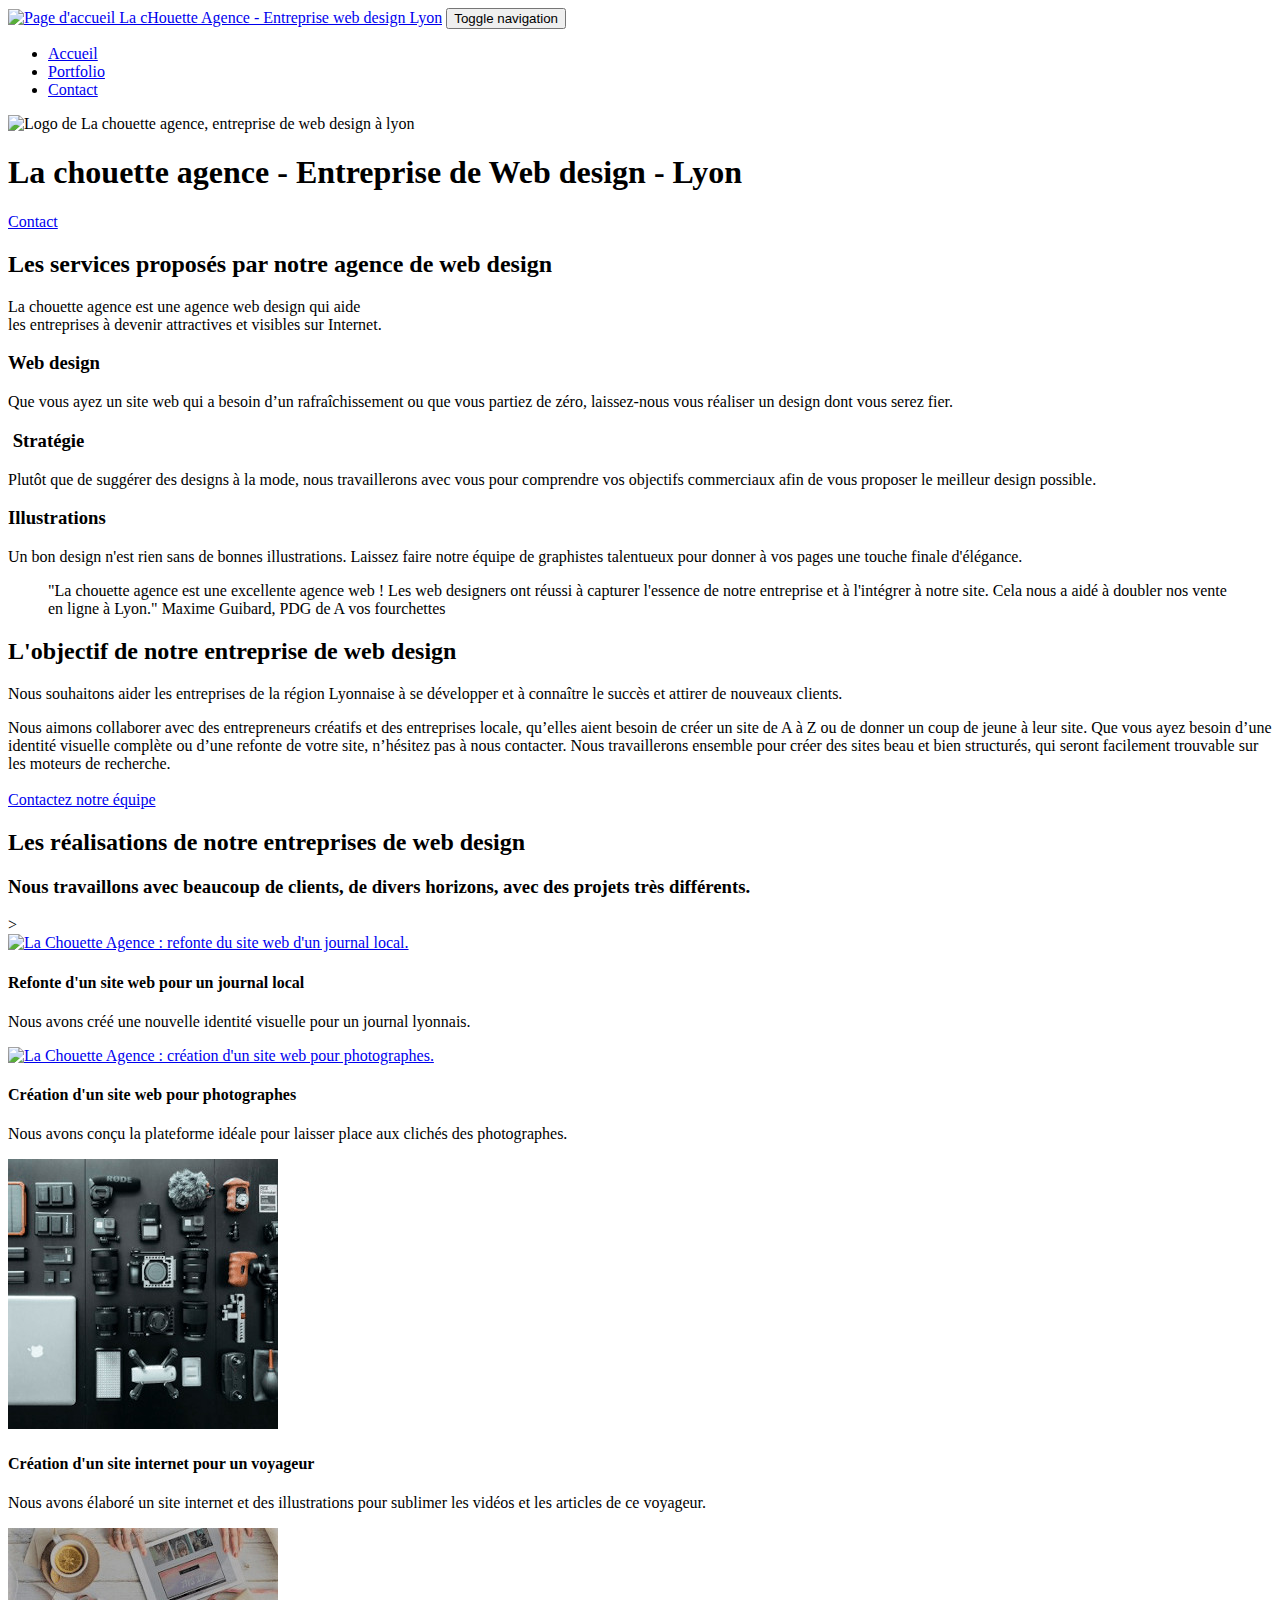
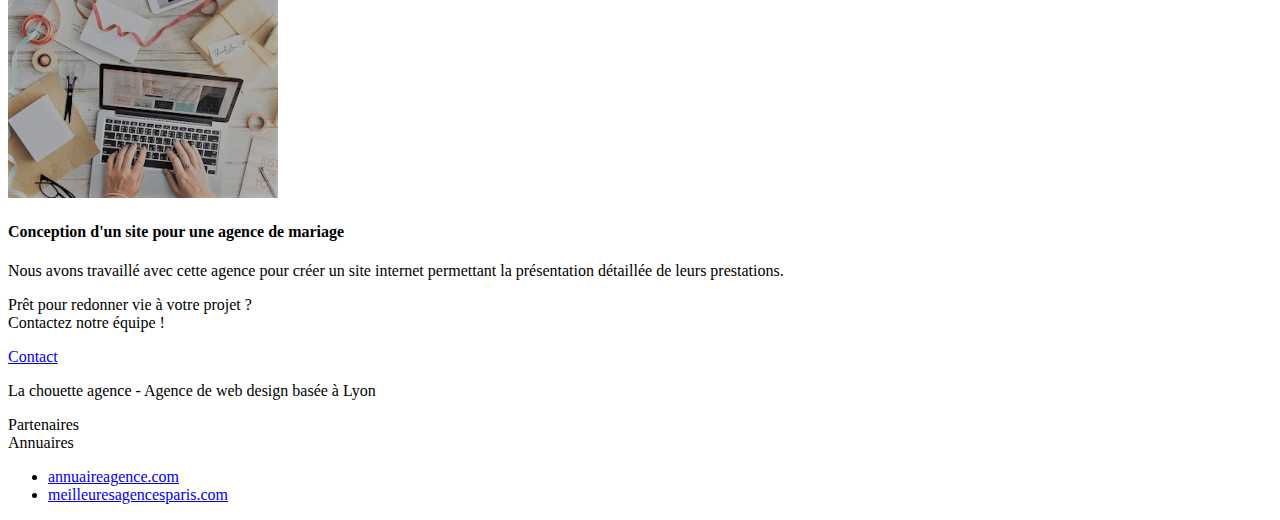
==== commit 61ed2793: "Conversion png en jpg" ====
--- a/index.html
+++ b/index.html
@@ -2,7 +2,6 @@
 <html lang="Default">
 
 <head>
-	<!-- Analytics -->
 	<!-- Global site tag (gtag.js) - Google Analytics -->
 	<script async src="https://www.googletagmanager.com/gtag/js?id=UA-172869253-1"></script>
 	<script>
@@ -14,9 +13,11 @@
 	</script>
 	<!-- Analytics END -->
 	<meta charset="utf-8">
+	<!-- Completion de la balise description -->
 	<meta name="description"
-		content="La Chouette Agence est une entreprise de web design situé à Lyon. Venez rencontrer nos experts pour vos projets web de design et d'optimisation du référencement naturel.">
+		content="La chouette agence est une entreprise de web design située à Lyon. Venez rencontrer nos experts pour vos projets web de design et d'optimisation du référencement naturel.">
 	<meta name="viewport" content="width=device-width, initial-scale=1.0, viewport-fit=cover">
+	<!-- Ajout balise robots pour suivi moteur de recherche -->
 	<meta name="robots" content="follow" />
 
 	<link rel="shortcut icon" type="image/png" href="favicon.jpg">
@@ -32,20 +33,22 @@
 	<script src="./js/jquery.touchSwipe.js" defer></script>
 	<script src="./js/gmaps.js"></script>
 
+	<!-- Completion title -->
 	<title>La Chouette Agence - Entreprise de Webdesign à Lyon</title>
 </head>
 
 <body>
 	<!-- Principal conteneur -->
 	<div class="page-container">
-
+<!-- Remplacement des balises div par des balises sémantiquement correctes -->
 		<!-- header -->
+		<!-- Suppression de mots-clefs cachés -->
 		<header class="bloc bgc-white l-bloc " id="bloc-0">
 			<div class="container bloc-sm">
 				<nav class="navbar row">
 					<div class="navbar-header">
 						<a class="navbar-brand" href="index.html"><img src="img/la-chouette-agence.png"
-								alt="paris web design logo agence web meilleure agence" height="40" /></a>
+								alt="Page d'accueil La cHouette Agence - Entreprise web design Lyon" height="40" /></a>
 						<button id="nav-toggle" type="button" class="ui-navbar-toggle navbar-toggle"
 							data-toggle="collapse" data-target=".navbar-1">
 							<span class="sr-only">Toggle navigation</span><span class="icon-bar"></span><span
@@ -54,11 +57,15 @@
 					</div>
 					<div class="collapse navbar-collapse navbar-1 special-dropdown-nav">
 						<ul class="site-navigation nav navbar-nav">
+							<!-- Ajout d'une balise li pour portfolio + Réécriture du texte -->
 							<li>
 								<a href="index.html">Accueil</a>
 							</li>
 							<li>
-								<a href="page2.html">Contact&gt;</a>
+								<a href="portfolio.html">Portfolio</a>
+							</li>
+							<li>
+								<a href="page2.html">Contact</a>
 							</li>
 						</ul>
 					</div>
@@ -70,13 +77,14 @@
 		<!-- main -->
 		<main>
 			<!-- bloc-1-presentation -->
+			<!-- Réécriture du titre h1 + alt image -->
 			<section class="bloc bgc-dark-slate-blue bg-banniere d-bloc bg-t-edge bloc-bg-texture texture-paper b-parallax"
 				id="bloc-1-hero">
 				<div class="container bloc-lg">
 					<div class="row tight-width-whitespace">
 						<div class="col-sm-12">
 							<img src="img/logo.png" class="center-block image-resize-mode" width="100"
-								alt="Logo de la chouette agence, agence web lyon" />
+								alt="Logo de La chouette agence, entreprise de web design à lyon" />
 							<h1 class="text-center hero-bloc-text tc-white ">
 								La chouette agence - Entreprise de Web design - Lyon
 							</h1>
@@ -91,11 +99,13 @@
 			<!-- bloc-1-presentation END -->
 
 			<!-- bloc-2-services -->
+			<!-- Remplacement de deux images de texte par des balises p et blockquote + création d'un h2 -->
 			<section class="bloc bgc-white l-bloc" id="bloc-2-services">
 				<div class="container bloc-md">
 					<div class="row">
 						<div class="col-sm-12 text-center">
-							<h2>La chouette agence est une agence web design qui aide<br/> les entreprises à devenir attractives et visibles sur Internet.</h2>
+							<h2>Les services proposés par notre agence de web design</h2>
+							<p>La chouette agence est une agence web design qui aide<br/> les entreprises à devenir attractives et visibles sur Internet.</p>
 						</div>
 					</div>
 					<div class="row voffset-lg med-width-whitespace">
@@ -147,16 +157,18 @@
 			<!-- bloc-2-services END -->
 
 			<!-- bloc-3-what-i-do -->
+			<!-- Creation d'un nouveau h2 + p pour l'ancien h2 + Réécriture du p -->
 			<section class="bloc tc-white bgc-atomic-tangerine bg-presentation d-bloc bloc-bg-texture texture-paper b-parallax"
 				id="bloc-3-what-i-do">
 				<div class="container bloc-lg">
 					<div class="row tight-width-whitespace black-background">
 						<div class="col-sm-12">
-							<h2 class="mg-md text-center tc-white">
+							<h2>L'objectif de notre entreprise de web design</h2>
+							<p class="mg-md text-center tc-white">
 								Nous souhaitons aider les entreprises de la région Lyonnaise à se développer et à
-								connaître le succès. Nous travaillons pour aider les entreprises locales à attirer de
-								nouveaux clients .<br>
-							</h2>
+								connaître le succès et attirer de
+								nouveaux clients.<br>
+							</p>
 							<p class="text-center white">
 								Nous aimons collaborer avec des entrepreneurs créatifs et des entreprises locale,
 								qu’elles aient besoin de créer un site de A à Z ou de donner un coup de jeune à leur
@@ -172,157 +184,139 @@
 			<!-- bloc-3-what-i-do END -->
 
 			<!-- bloc-4-portfolio -->
+			<!-- Creation d'un h2 + remplcement h2 par h3 et réécriture + Réécriture des alt -->
 			<section class="bloc bgc-white bg-lines-h2-bg bg-repeat l-bloc" id="bloc-4-portfolio">
 				<div class="container bloc-lg">
 					<div class="row">
-						<div class="col-sm-12 text-center">
-							<h2>Nous travaillons avec beaucoup de clients, voici nos réalisations.</h2>>
-						</div>
+						<hgroup class="col-sm-12 text-center">
+							<h2>Les réalisations de notre entreprises de web design</h2>
+							<h3>Nous travaillons avec beaucoup de clients, de divers horizons, avec des projets très différents.</h2>>
+						</hgroup>
 					</div>
 					<div class="row tight-width-whitespace portfolio-row">
-						<div class="col-sm-6">
-							<a href="#" data-lightbox="img/1.jpg" data-gallery-id="gallery-1"
+						<article class="col-sm-6">
+							<a href="#" data-lightbox="img/journal_local.jpg" data-gallery-id="gallery-1"
 								data-caption="Refonte d'un site web pour un journal local" data-frame="snapshot-lb"><img
-									src="img/1.jpg"
-									alt="paris web design logo agence web meilleure agence et refonte site web journal"
+									src="img/journal_local.jpg"
+									alt="La Chouette Agence : refonte du site web d'un journal local."
 									class="img-responsive portfolio-thumb" /></a>
-							<h3 class="mg-md text-center">
+							<h4 class="mg-md text-center">
 								Refonte d'un site web pour un journal local
-							</h3>
+							</h4>
 							<p class="text-center">
 								Nous avons créé une nouvelle identité visuelle pour un journal lyonnais.
 							</p>
-						</div>
-						<div class="col-sm-6">
-							<a href="#" data-lightbox="img/2.jpg" data-gallery-id="gallery-1"
+						</article>
+						<article class="col-sm-6">
+							<a href="#" data-lightbox="img/photographie.jpg" data-gallery-id="gallery-1"
 								data-caption="Création d'un site web pour photographes" data-frame="snapshot-lb"><img
-									src="img/2.jpg" class="img-responsive portfolio-thumb"
-									alt="paris web design logo agence web meilleure agence, Création d'un site web pour photographes" /></a>
-							<h3 class="mg-md text-center">
+									src="img/photographie.jpg" class="img-responsive portfolio-thumb"
+									alt="La Chouette Agence : création d'un site web pour photographes." /></a>
+							<h4 class="mg-md text-center">
 								Création d'un site web pour photographes
-							</h3>
+							</h4>
 							<p class="text-center">
 								Nous avons conçu la plateforme idéale pour laisser place aux clichés des photographes.
 							</p>
-						</div>
+						</article>
 					</div>
 					<div class="row tight-width-whitespace portfolio-row">
-						<div class="col-sm-6">
-							<a href="#" data-lightbox="img/3.bmp" data-gallery-id="gallery-1"
+						<article class="col-sm-6">
+							<a href="#" data-lightbox="img/voyage.png" data-gallery-id="gallery-1"
 								data-caption="Création d'un site internet pour un voyageur"
-								data-frame="snapshot-lb"><img src="img/3.bmp" class="img-responsive portfolio-thumb"
-									alt="paris web design logo agence web meilleure agence, Création d'un site web pour voyageur" /></a>
-							<h3 class="mg-md text-center">
+								data-frame="snapshot-lb"><img src="img/voyage.jpg" class="img-responsive portfolio-thumb"
+									alt="La Chouette Agence : création d'un site web pour voyageur." /></a>
+							<h4 class="mg-md text-center">
 								Création d'un site internet pour un voyageur
-							</h3>
+							</h4>
 							<p class="text-center">
 								Nous avons élaboré un site internet et des illustrations pour sublimer les vidéos et les
 								articles de ce voyageur.
 							</p>
-						</div>
-						<div class="col-sm-6">
-							<a href="#" data-lightbox="img/4.bmp" data-gallery-id="gallery-1"
+						</article>
+						<article class="col-sm-6">
+							<a href="#" data-lightbox="img/mariage.png" data-gallery-id="gallery-1"
 								data-caption="Conception d'un site pour une agence de mariage"
-								data-frame="snapshot-lb"><img src="img/4.bmp" class="img-responsive portfolio-thumb"
-									alt="paris web design logo agence web meilleure agence, Création d'un site web pour agence de mariage" /></a>
-							<h3 class="mg-md text-center">
+								data-frame="snapshot-lb"><img src="img/mariage.jpg" class="img-responsive portfolio-thumb"
+									alt="La Chouette Agence : création d'un site web pour agence de mariage" /></a>
+							<h4 class="mg-md text-center">
 								Conception d'un site pour une agence de mariage
-							</h3>
+							</h4>
 							<p class="text-center">
 								Nous avons travaillé avec cette agence pour créer un site internet permettant la
 								présentation détaillée de leurs prestations.
 							</p>
-						</div>
+						</article>
 					</div>
 				</div>
 			</section>
 			<!-- bloc-4-portfolio END -->
 
 			<!-- bloc-5-cta -->
-			<div class="bloc bgc-dark-slate-blue bg-banniere d-bloc bloc-bg-texture texture-paper" id="bloc-5-cta">
+			<!-- Remplacement h2 par p  -->
+			<section class="bloc bgc-dark-slate-blue bg-banniere d-bloc bloc-bg-texture texture-paper" id="bloc-5-cta">
 				<div class="container bloc-lg">
 					<div class="row">
-						<h2 class="mg-md text-center tc-white">
+						<p class="mg-md text-center tc-white">
 							Prêt pour redonner vie à votre projet ?<br>Contactez notre équipe !
-						</h2>
+						</p>
 						<div class="col-sm-12 text-center">
 							<a href="page2.html"
 								class="btn btn-atomic-tangerine btn-clean btn-rd btn-lg cta-hero">Contact</a>
 						</div>
 					</div>
 				</div>
-			</div>
+			</section>
 			<!-- bloc-5-cta END -->
 		</main>
+
 		<!-- Footer - bloc-8 -->
+		<!-- TRemplacement de slien + réécriture p + supression mots-clefs cachés + suppression annuaire 2 + suppression lien non cohérent -->
 		<footer class="bloc bgc-atomic-tangerine d-bloc" id="bloc-8">
 			<div class="container bloc-sm">
 				<div class="row">
 					<div class="col-sm-12">
 						<p class="text-center white">
-							La chouette agence - Agence web basée à Lyon.<br>
+							La chouette agence - Agence de web design basée à Lyon<br>
 						</p>
 						<div class="row row-no-gutters social">
 							<div class="col-sm-3">
 								<div class="text-center">
-									<a class="social" href="index.html"><span class="fa fa-twitter icon-md"></span></a>
+									<a class="social" href="#"><span class="fa fa-twitter icon-md"></span></a>
 								</div>
 							</div>
 							<div class="col-sm-3">
 								<div class="text-center">
-									<a class="social" href="index.html"><span class="fa fa-facebook icon-md"></span></a>
+									<a class="social" href="#"><span class="fa fa-facebook icon-md"></span></a>
 								</div>
 							</div>
 							<div class="col-sm-3">
 								<div class="text-center">
-									<a class="social" href="index.html"><span class="fa fa-dribbble icon-md"></span></a>
+									<a class="social" href="#"><span class="fa fa-dribbble icon-md"></span></a>
 								</div>
 							</div>
 							<div class="col-sm-3">
 								<div class="text-center">
-									<a class="social" href="index.html"><span
+									<a class="social" href="#"><span
 											class="fa fa-instagram icon-md"></span></a>
 								</div>
 							</div>
-							<div class="keywords" style="color:#F3976C;">Agence web à paris, stratégie web, web design,
-								illustrations, design de site web, site web, web, internet, site internet, site</div>
 						</div>
 						<div class="row">
 							<div class="col-sm-4">
 								Partenaires
-								<ul>
+								<!-- <ul>
 									<li><a href="voiture.com">voiture.com</a></li>
 									<li><a href="pizza.com">pizza.com</a></li>
 									<li><a href="matoiture.com">matoiture.com</a></li>
 									<li><a href="immobilierseo.com">immobilierseo.com</a></li>
-								</ul>
+								</ul> -->
 							</div>
 							<div class="col-sm-4">
-								Annuaires liste 1
+								Annuaires
 								<ul>
 									<li><a href="annuaireagence.com">annuaireagence.com</a></li>
-									<li><a href="annuaireseo.com">annuaireseo.com</a></li>
-									<li><a href="annuairemarketing.com">annuairemarketing.com</a></li>
-									<li><a href="123seoture.com">123seo.com</a></li>
-									<li><a href="123site.com">123site.com</a></li>
-									<li><a href="annuairewordpress.com">annuairewordpress.com</a></li>
-									<li><a href="listeagence.com">listeagence.com</a></li>
-									<li><a href="meilleuresagencesparis.com">meilleuresagencesparis.com</a></li>
-									<li><a href="listeseo.com">listeseo.com</a></li>
-								</ul>
-							</div>
-							<div class="col-sm-4">
-								Annuaires liste 2
-								<ul>
-									<li><a href="betterseo.com">betterseo.com</a></li>
-									<li><a href="ameliorerseo.com">ameliorerseo.com</a></li>
-									<li><a href="seojuicelien.com">seojuicelien.com</a></li>
-									<li><a href="meilleursliens.com">meilleursliens.com</a></li>
-									<li><a href="liensagogo.com">liensagogo.com</a></li>
-									<li><a href="backlink.com">backlink.com</a></li>
-									<li><a href="linkjuiceannuaire.com">linkjuiceannuaire.com</a></li>
-									<li><a href="remontersurgoogle.com">remontersurgoogle.com</a></li>
-									<li><a href="vraiseofiable.com">vraiseofiable.com</a></li>
+									<li><a href="meilleuresagenceslyon.com">meilleuresagencesparis.com</a></li>
 								</ul>
 							</div>
 						</div>
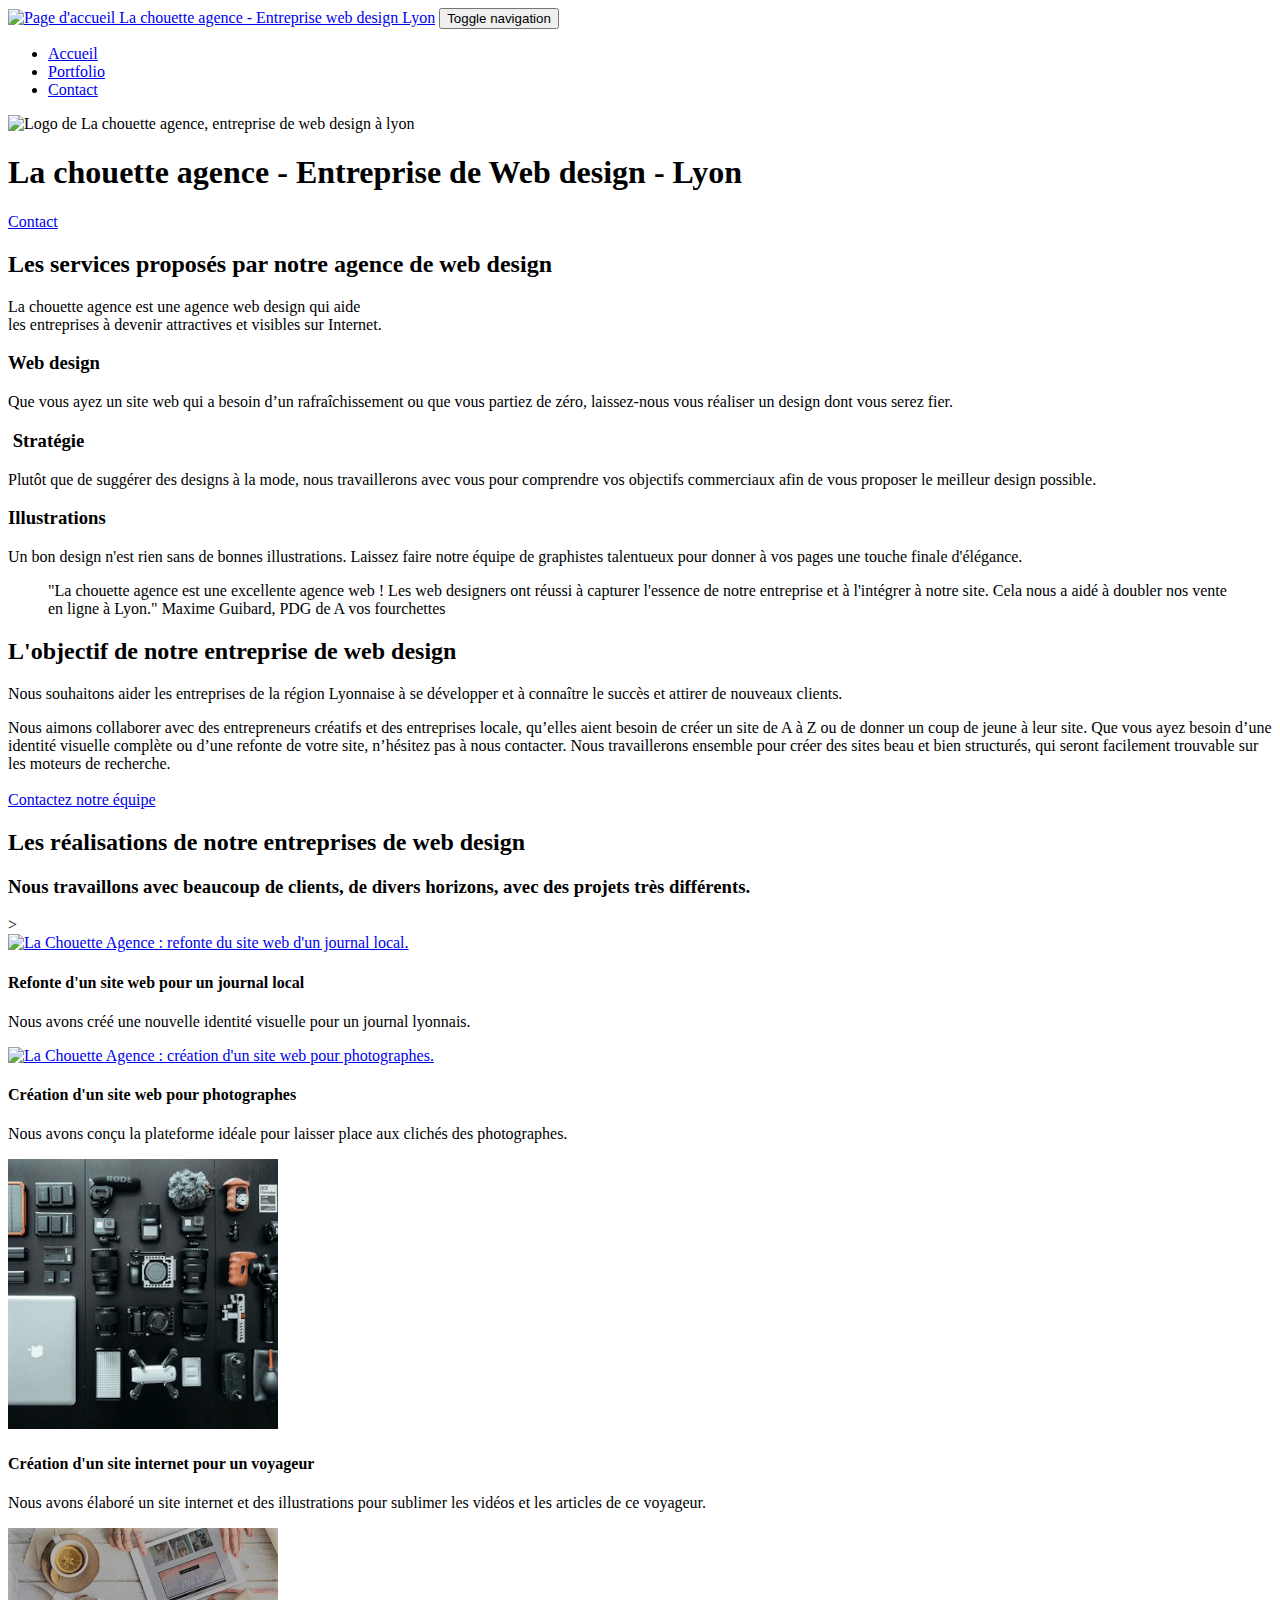
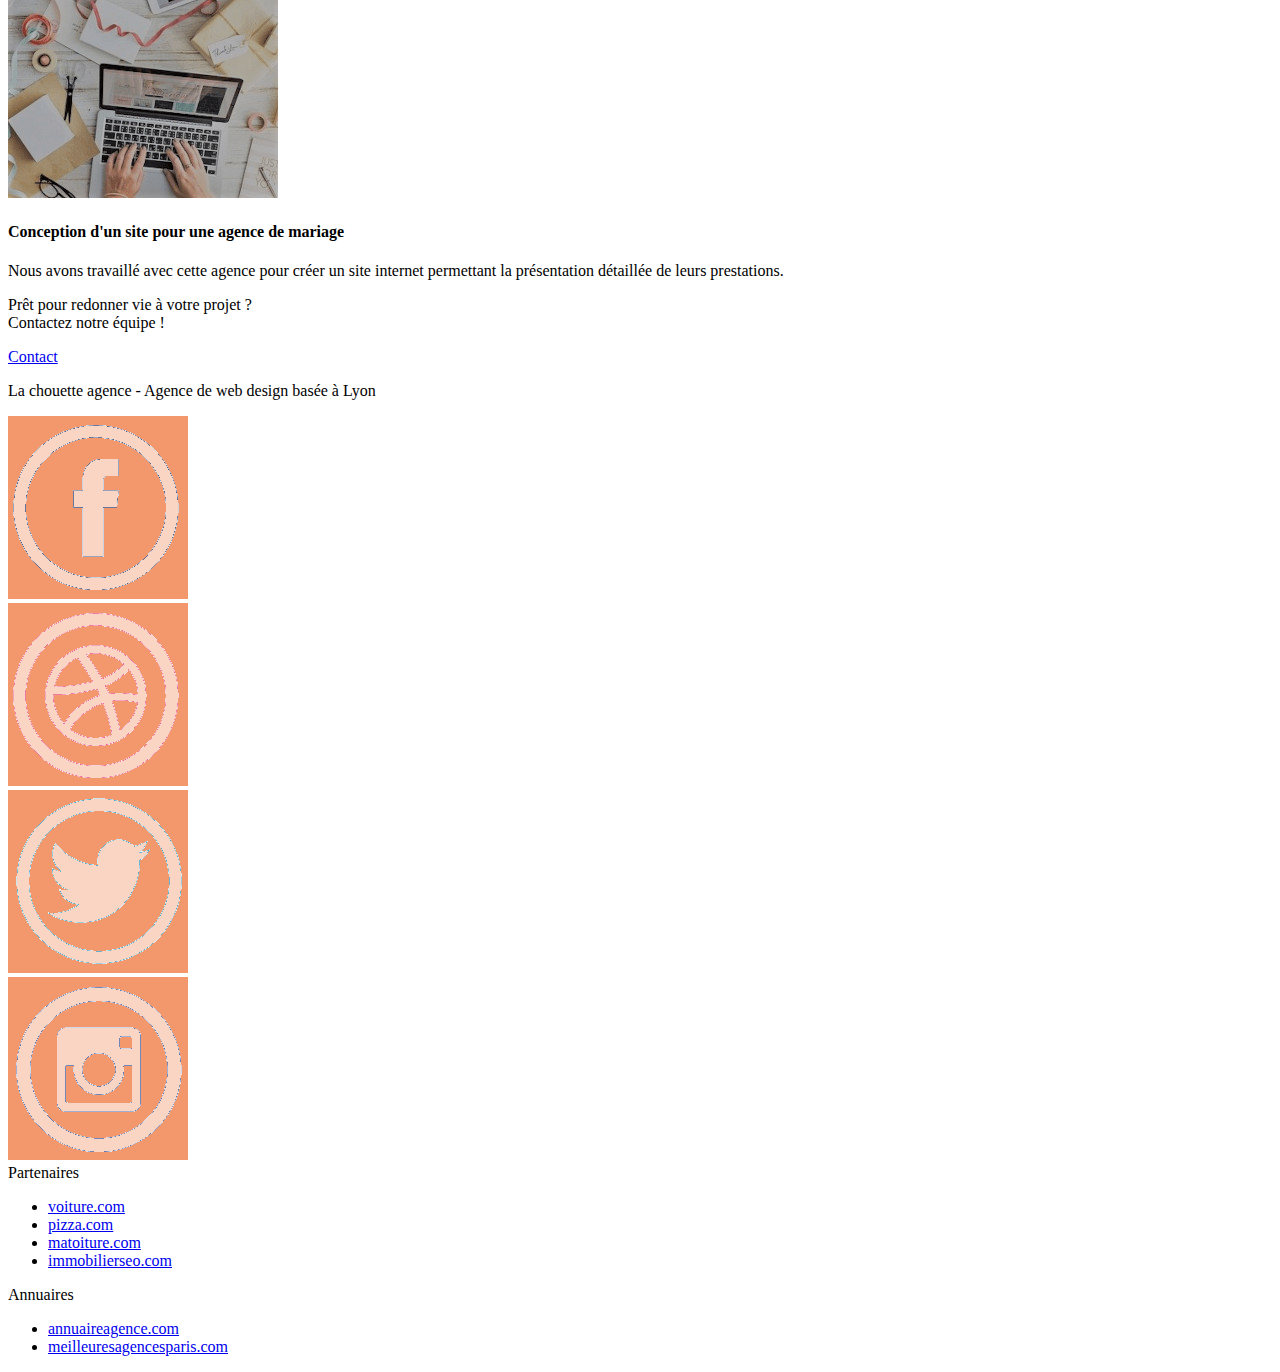
==== commit 4e317b53: "Refactorisation de la page html contact" ====
--- a/index.html
+++ b/index.html
@@ -22,9 +22,9 @@
 
 	<link rel="shortcut icon" type="image/png" href="favicon.jpg">
 
+	<!-- Suppression librairie fontawesome -->
 	<link rel="stylesheet" type="text/css" href="./css/bootstrap.css">
 	<link rel="stylesheet" type="text/css" href="style.css">
-	<link rel="stylesheet" type="text/css" href="./css/font-awesome.css">
 	<link rel="stylesheet" type="text/css" href="./css/et-line.css">
 
 	<script src="./js/jquery-2.1.0.js"></script>
@@ -48,7 +48,7 @@
 				<nav class="navbar row">
 					<div class="navbar-header">
 						<a class="navbar-brand" href="index.html"><img src="img/la-chouette-agence.png"
-								alt="Page d'accueil La cHouette Agence - Entreprise web design Lyon" height="40" /></a>
+								alt="Page d'accueil La chouette agence - Entreprise web design Lyon" height="40" /></a>
 						<button id="nav-toggle" type="button" class="ui-navbar-toggle navbar-toggle"
 							data-toggle="collapse" data-target=".navbar-1">
 							<span class="sr-only">Toggle navigation</span><span class="icon-bar"></span><span
@@ -282,35 +282,34 @@
 						<div class="row row-no-gutters social">
 							<div class="col-sm-3">
 								<div class="text-center">
-									<a class="social" href="#"><span class="fa fa-twitter icon-md"></span></a>
+									<a class="social" href="#"><img src="img/facebook.png" class="icon-md"></a>
 								</div>
 							</div>
 							<div class="col-sm-3">
 								<div class="text-center">
-									<a class="social" href="#"><span class="fa fa-facebook icon-md"></span></a>
+									<a class="social" href="#"><img src="img/ribble.png" class="icon-md"></a>
 								</div>
 							</div>
 							<div class="col-sm-3">
 								<div class="text-center">
-									<a class="social" href="#"><span class="fa fa-dribbble icon-md"></span></a>
+									<a class="social" href="#"><img src="img/twitter.png" class="icon-md"></a>
 								</div>
 							</div>
 							<div class="col-sm-3">
 								<div class="text-center">
-									<a class="social" href="#"><span
-											class="fa fa-instagram icon-md"></span></a>
+									<a class="social" href="#"><img src="img/instagram.png" class="icon-md"></a>
 								</div>
 							</div>
 						</div>
 						<div class="row">
 							<div class="col-sm-4">
 								Partenaires
-								<!-- <ul>
-									<li><a href="voiture.com">voiture.com</a></li>
-									<li><a href="pizza.com">pizza.com</a></li>
-									<li><a href="matoiture.com">matoiture.com</a></li>
+								<ul>
+									<li><a href="emailing.com">voiture.com</a></li>
+									<li><a href="design.com">pizza.com</a></li>
+									<li><a href="hebergement.com">matoiture.com</a></li>
 									<li><a href="immobilierseo.com">immobilierseo.com</a></li>
-								</ul> -->
+								</ul>
 							</div>
 							<div class="col-sm-4">
 								Annuaires
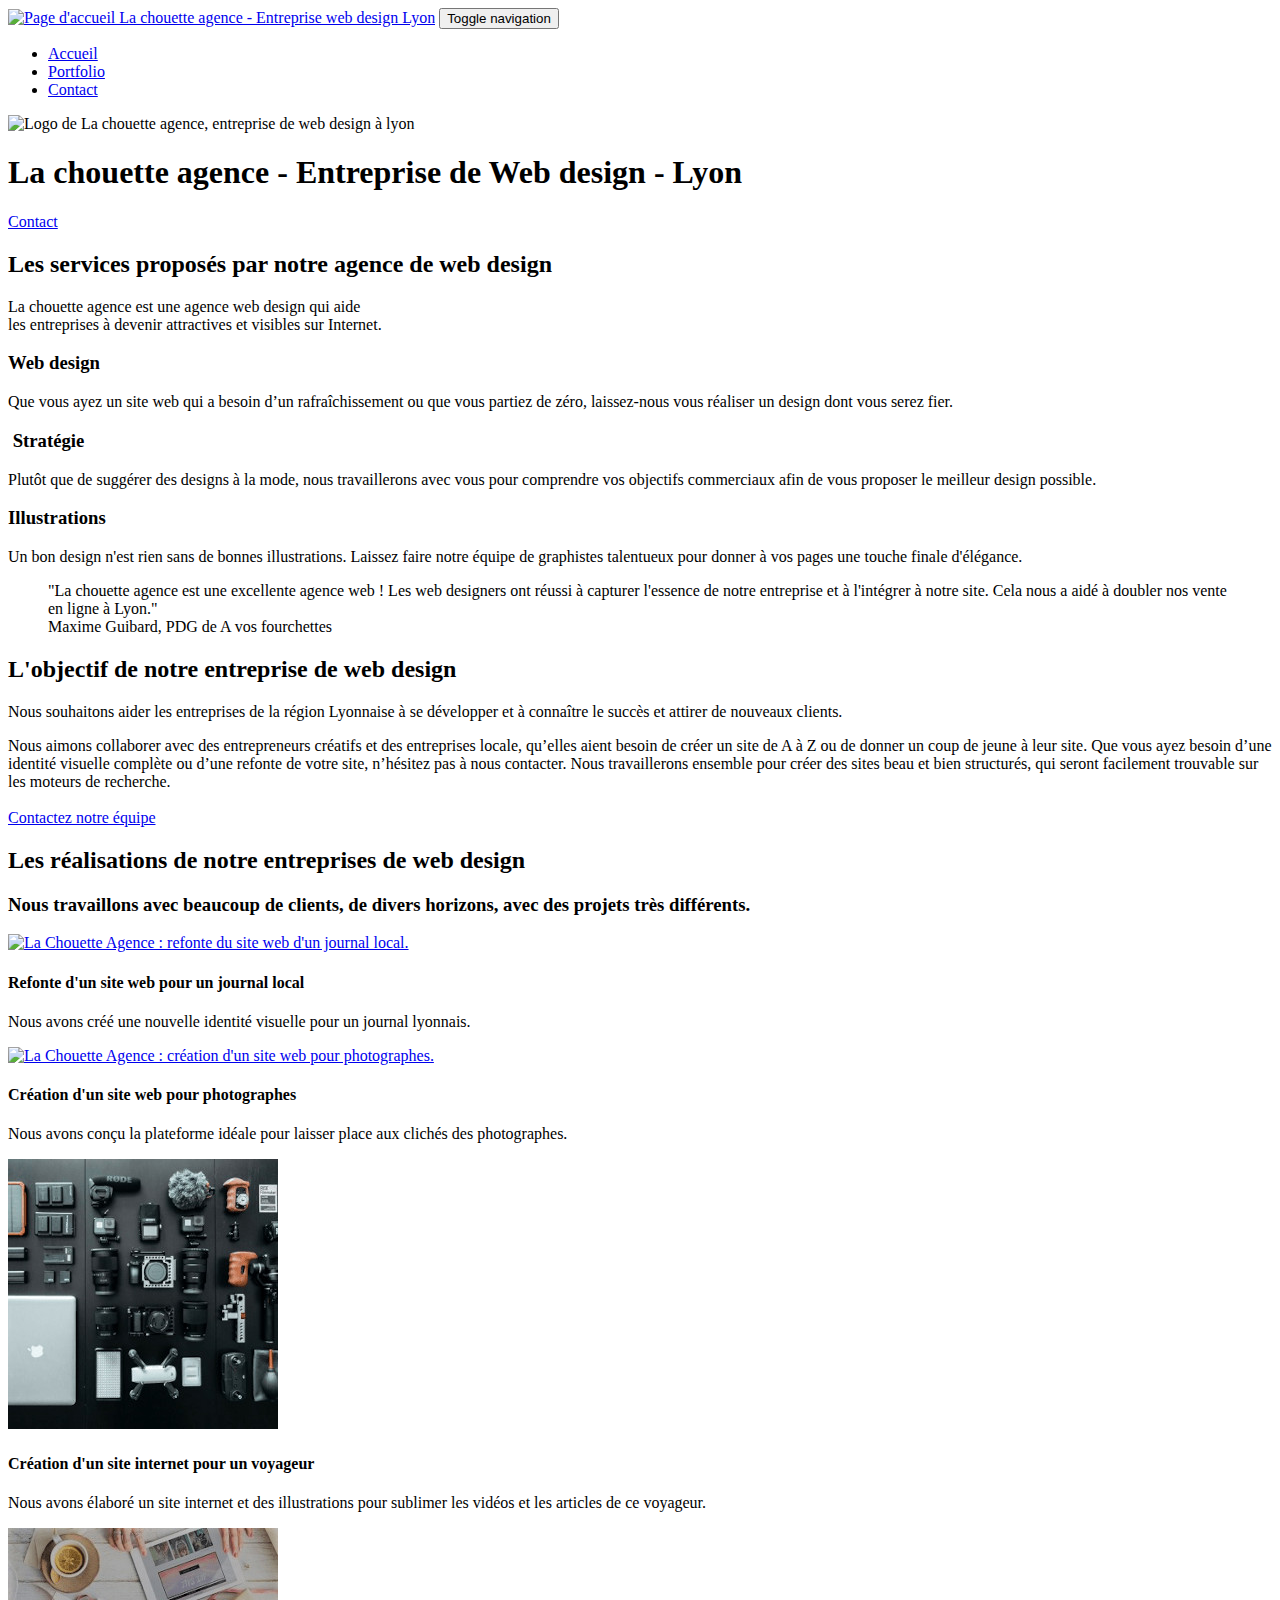
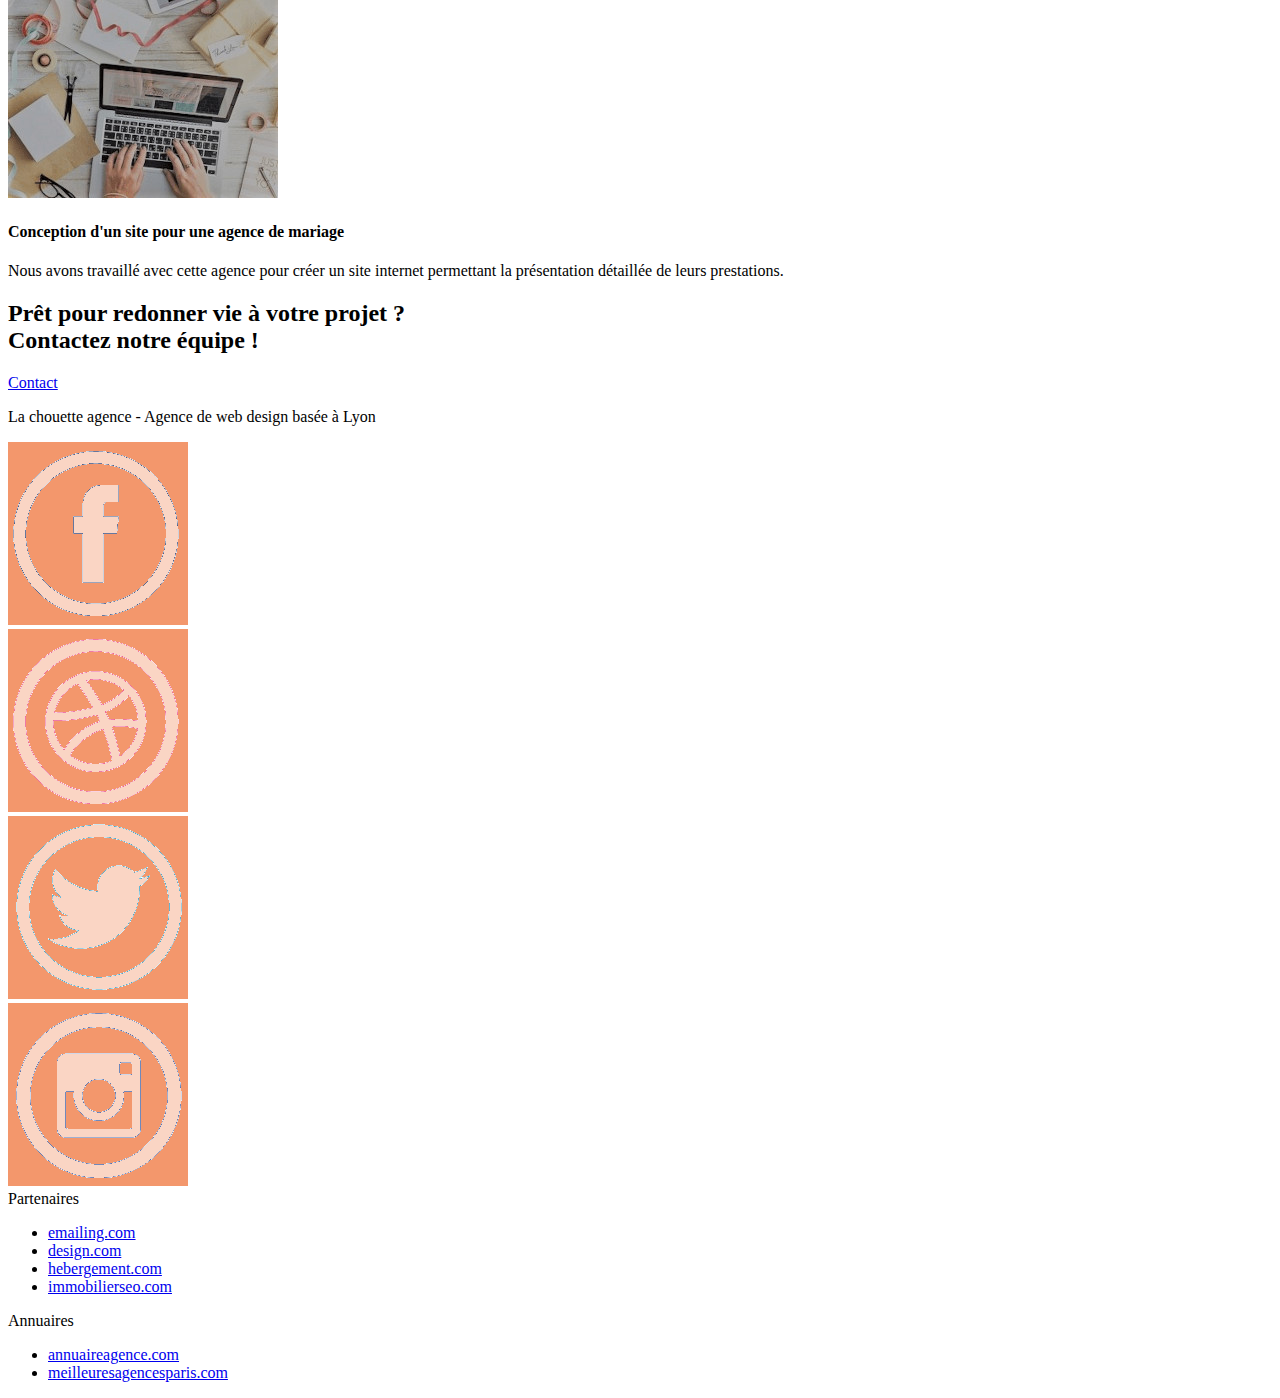
==== commit 5d45061c: "modification sémantique + autres textes" ====
--- a/index.html
+++ b/index.html
@@ -1,5 +1,5 @@
 <!doctype html>
-<html lang="Default">
+<html lang="fr">
 
 <head>
 	<!-- Global site tag (gtag.js) - Google Analytics -->
@@ -20,7 +20,7 @@
 	<!-- Ajout balise robots pour suivi moteur de recherche -->
 	<meta name="robots" content="follow" />
 
-	<link rel="shortcut icon" type="image/png" href="favicon.jpg">
+	<link rel="shortcut icon" type="image/png" href="img/favicon.png">
 
 	<!-- Suppression librairie fontawesome -->
 	<link rel="stylesheet" type="text/css" href="./css/bootstrap.css">
@@ -149,7 +149,7 @@
 					</div>
 					<div class="row voffset-lg voffset">
 						<div class="col-xs-12 col-md-8 col-md-offset-2 text-center">
-							<blockquote>"La chouette agence est une excellente agence web ! Les web designers ont réussi à capturer l'essence de notre entreprise et à l'intégrer à notre site. Cela nous a aidé à doubler nos vente en ligne à Lyon." <span>Maxime Guibard, PDG de A vos fourchettes</span></blockquote>
+							<blockquote>"La chouette agence est une excellente agence web ! Les web designers ont réussi à capturer l'essence de notre entreprise et à l'intégrer à notre site. Cela nous a aidé à doubler nos vente en ligne à Lyon." </br> <span>Maxime Guibard, PDG de A vos fourchettes</span></blockquote>
 						</div>
 					</div>
 				</div>
@@ -190,7 +190,7 @@
 					<div class="row">
 						<hgroup class="col-sm-12 text-center">
 							<h2>Les réalisations de notre entreprises de web design</h2>
-							<h3>Nous travaillons avec beaucoup de clients, de divers horizons, avec des projets très différents.</h2>>
+							<h3>Nous travaillons avec beaucoup de clients, de divers horizons, avec des projets très différents.</h3>
 						</hgroup>
 					</div>
 					<div class="row tight-width-whitespace portfolio-row">
@@ -257,9 +257,9 @@
 			<section class="bloc bgc-dark-slate-blue bg-banniere d-bloc bloc-bg-texture texture-paper" id="bloc-5-cta">
 				<div class="container bloc-lg">
 					<div class="row">
-						<p class="mg-md text-center tc-white">
+						<h2 class="mg-md text-center tc-white">
 							Prêt pour redonner vie à votre projet ?<br>Contactez notre équipe !
-						</p>
+						</h2>
 						<div class="col-sm-12 text-center">
 							<a href="page2.html"
 								class="btn btn-atomic-tangerine btn-clean btn-rd btn-lg cta-hero">Contact</a>
@@ -282,22 +282,22 @@
 						<div class="row row-no-gutters social">
 							<div class="col-sm-3">
 								<div class="text-center">
-									<a class="social" href="#"><img src="img/facebook.png" class="icon-md"></a>
+									<a class="social" href="#"><img src="img/facebook.png" class="icon-md" alt="icone facebook"></a>
 								</div>
 							</div>
 							<div class="col-sm-3">
 								<div class="text-center">
-									<a class="social" href="#"><img src="img/ribble.png" class="icon-md"></a>
+									<a class="social" href="#"><img src="img/ribble.png" class="icon-md" alt="icone dribble"></a>
 								</div>
 							</div>
 							<div class="col-sm-3">
 								<div class="text-center">
-									<a class="social" href="#"><img src="img/twitter.png" class="icon-md"></a>
+									<a class="social" href="#"><img src="img/twitter.png" class="icon-md" alt="icone twitter"></a>
 								</div>
 							</div>
 							<div class="col-sm-3">
 								<div class="text-center">
-									<a class="social" href="#"><img src="img/instagram.png" class="icon-md"></a>
+									<a class="social" href="#"><img src="img/instagram.png" class="icon-md" alt="icone instagram"></a>
 								</div>
 							</div>
 						</div>
@@ -305,9 +305,9 @@
 							<div class="col-sm-4">
 								Partenaires
 								<ul>
-									<li><a href="emailing.com">voiture.com</a></li>
-									<li><a href="design.com">pizza.com</a></li>
-									<li><a href="hebergement.com">matoiture.com</a></li>
+									<li><a href="emailing.com">emailing.com</a></li>
+									<li><a href="design.com">design.com</a></li>
+									<li><a href="hebergement.com">hebergement.com</a></li>
 									<li><a href="immobilierseo.com">immobilierseo.com</a></li>
 								</ul>
 							</div>
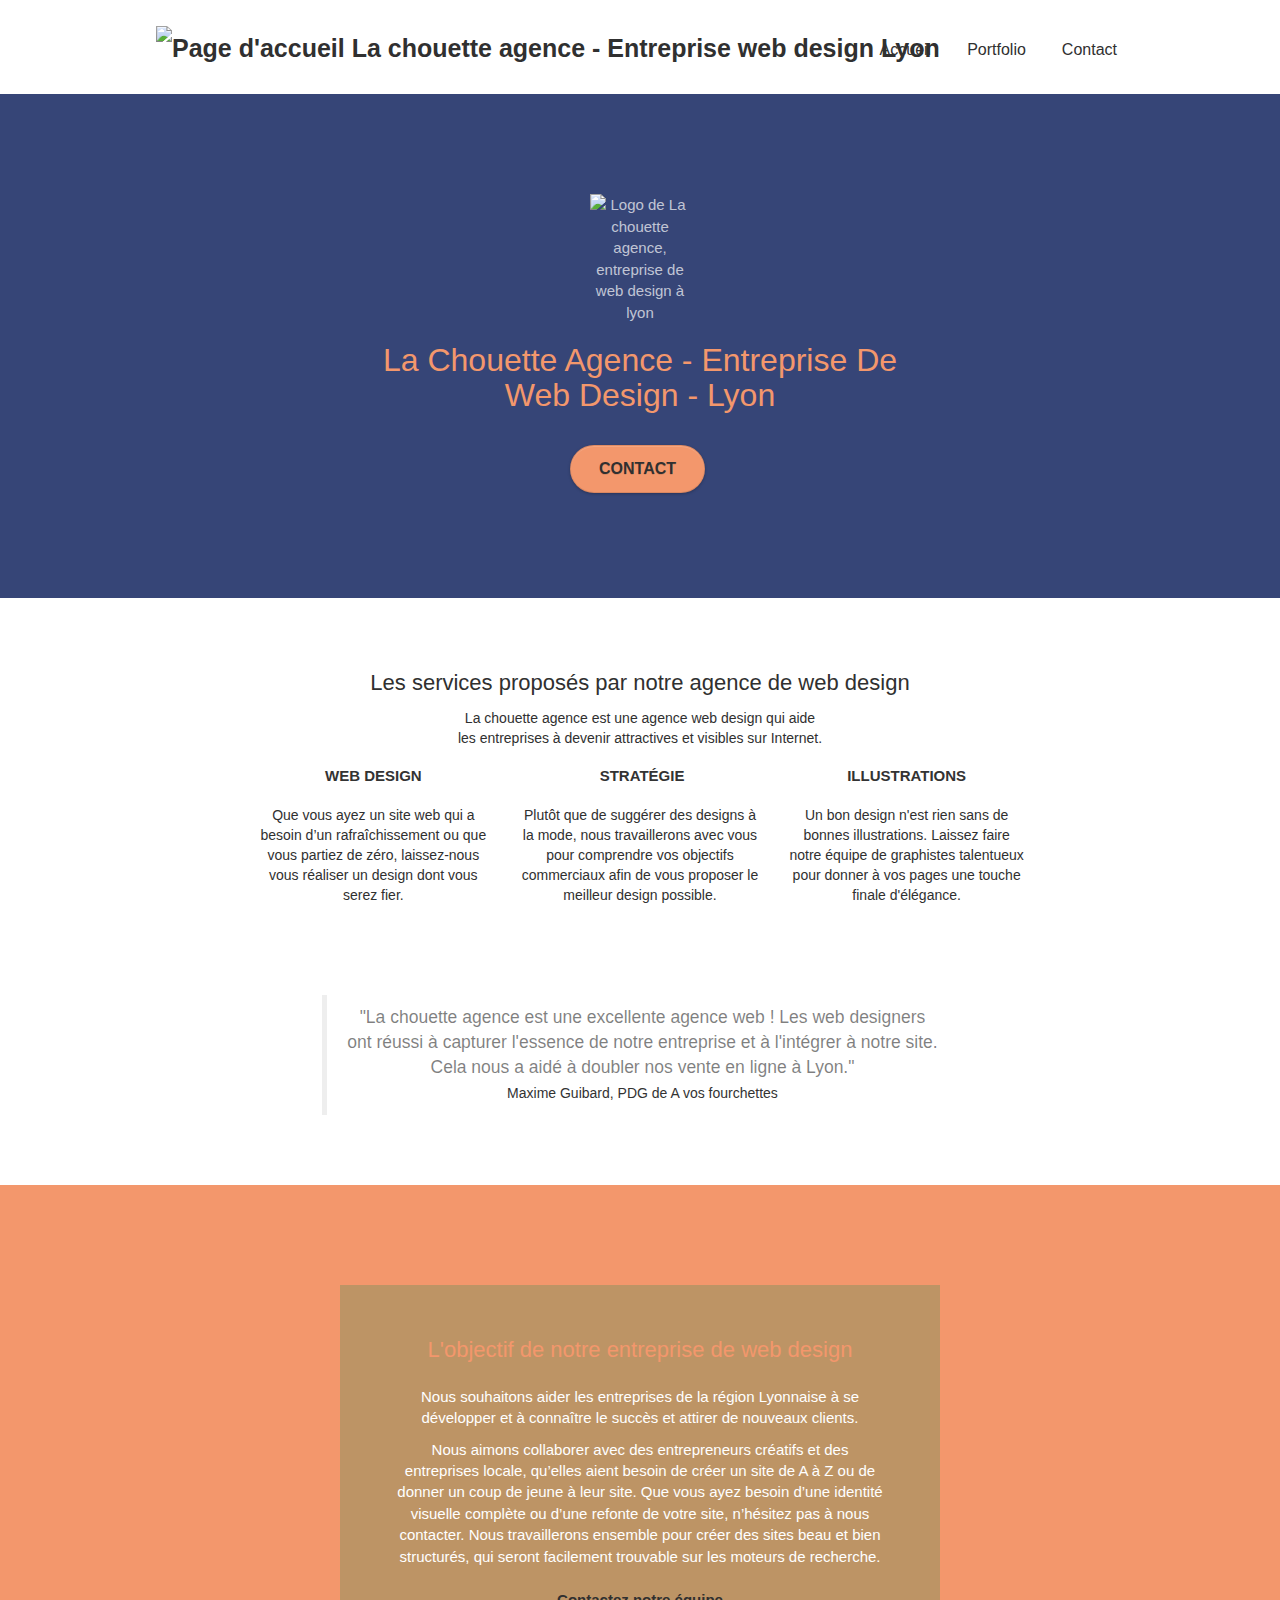
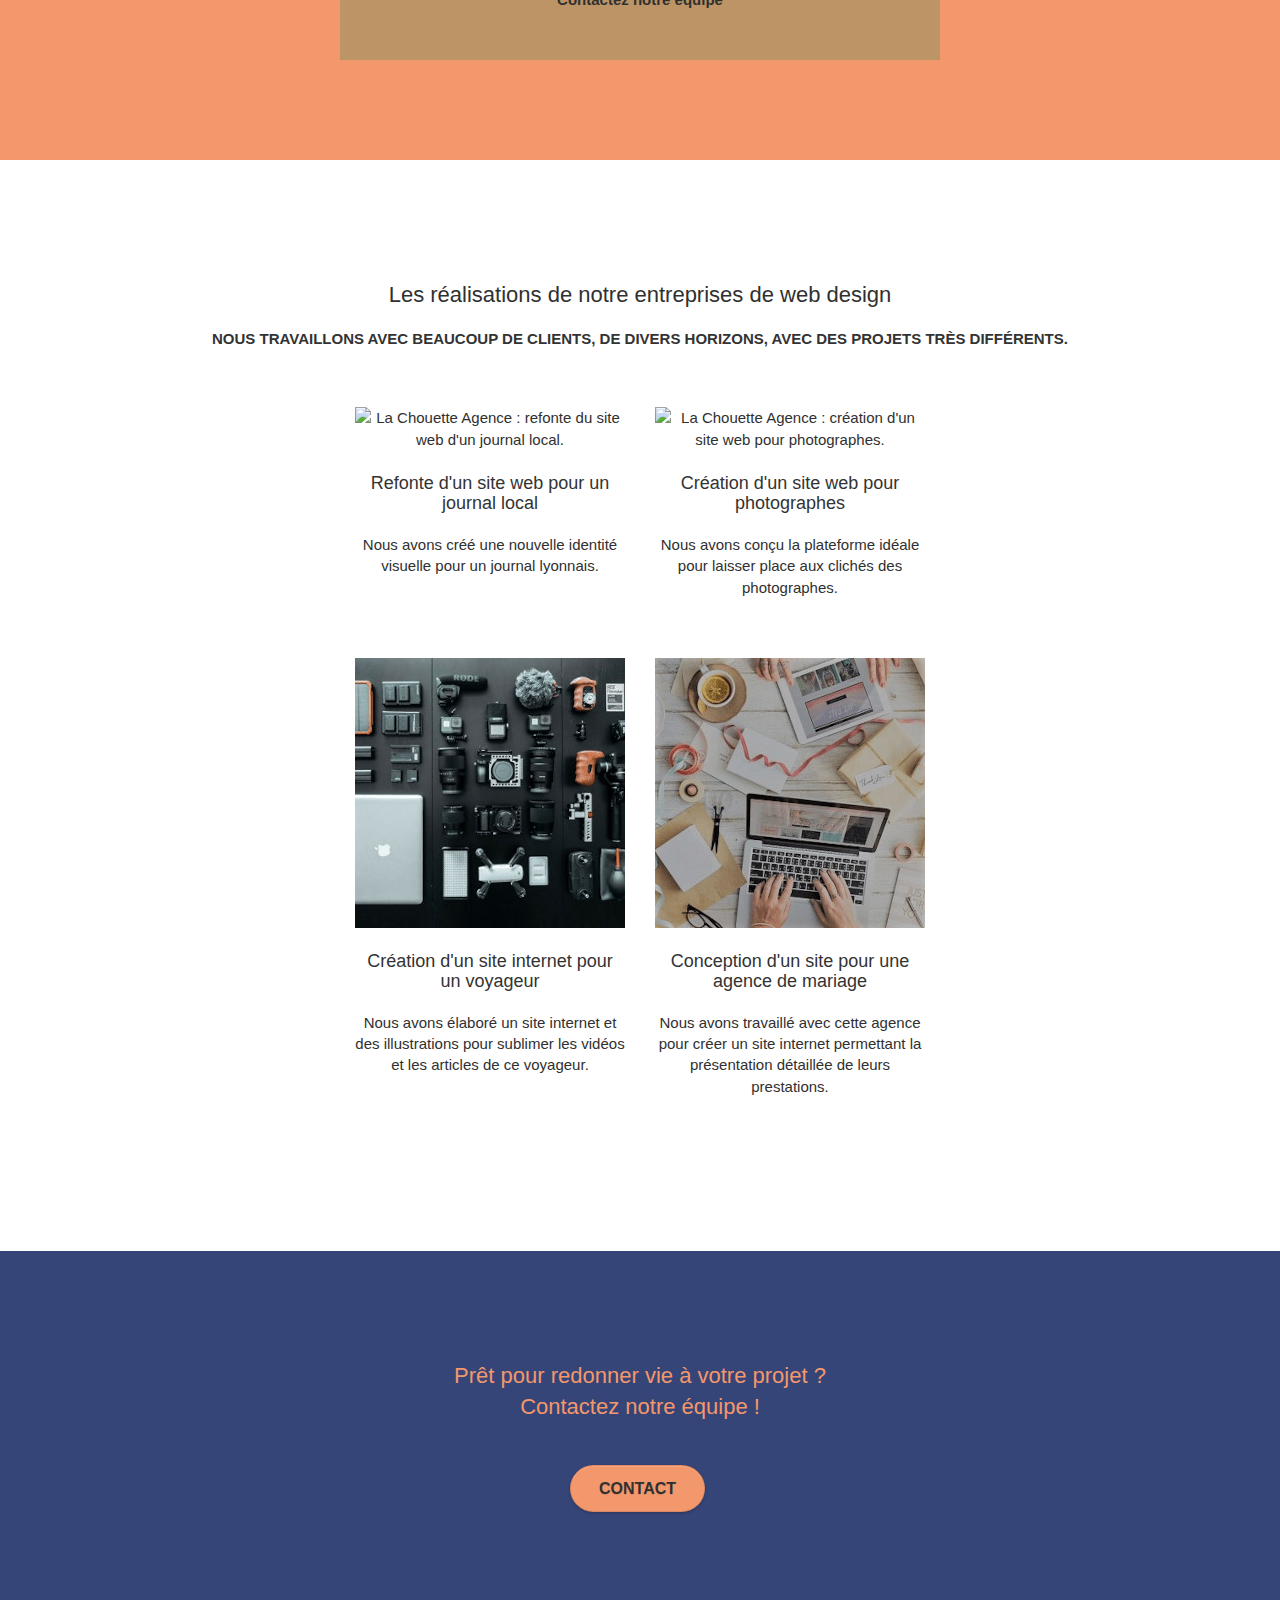
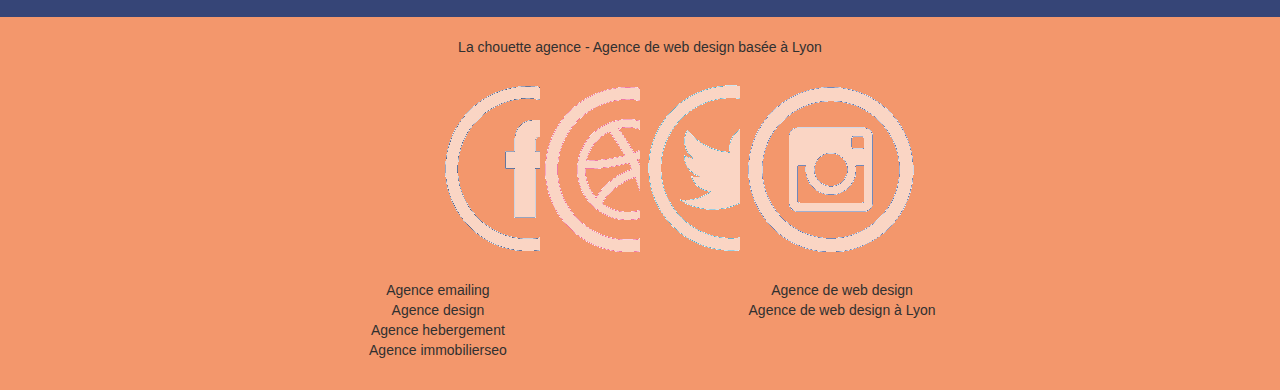
==== commit 7c2d34ab: "modification pour validation html" ====
--- a/index.html
+++ b/index.html
@@ -15,7 +15,7 @@
 	<meta charset="utf-8">
 	<!-- Completion de la balise description -->
 	<meta name="description"
-		content="La chouette agence est une entreprise de web design située à Lyon. Venez rencontrer nos experts pour vos projets web de design et d'optimisation du référencement naturel.">
+		content="La chouette agence est une entreprise de web design située à Lyon. Venez rencontrer nos experts pour vos projets web de design, de refonte et de référencement naturel.">
 	<meta name="viewport" content="width=device-width, initial-scale=1.0, viewport-fit=cover">
 	<!-- Ajout balise robots pour suivi moteur de recherche -->
 	<meta name="robots" content="follow" />
@@ -47,7 +47,7 @@
 			<div class="container bloc-sm">
 				<nav class="navbar row">
 					<div class="navbar-header">
-						<a class="navbar-brand" href="index.html"><img src="img/la-chouette-agence.png"
+						<a class="navbar-brand page-link" href="index.html"><img src="img/la-chouette-agence.png"
 								alt="Page d'accueil La chouette agence - Entreprise web design Lyon" height="40" /></a>
 						<button id="nav-toggle" type="button" class="ui-navbar-toggle navbar-toggle"
 							data-toggle="collapse" data-target=".navbar-1">
@@ -59,13 +59,13 @@
 						<ul class="site-navigation nav navbar-nav">
 							<!-- Ajout d'une balise li pour portfolio + Réécriture du texte -->
 							<li>
-								<a href="index.html">Accueil</a>
+								<a class="page-link" href="index.html">Accueil</a>
 							</li>
 							<li>
-								<a href="portfolio.html">Portfolio</a>
+								<a class="page-link" href="portfolio.html">Portfolio</a>
 							</li>
 							<li>
-								<a href="page2.html">Contact</a>
+								<a class="page-link" href="page2.html">Contact</a>
 							</li>
 						</ul>
 					</div>
@@ -149,7 +149,7 @@
 					</div>
 					<div class="row voffset-lg voffset">
 						<div class="col-xs-12 col-md-8 col-md-offset-2 text-center">
-							<blockquote>"La chouette agence est une excellente agence web ! Les web designers ont réussi à capturer l'essence de notre entreprise et à l'intégrer à notre site. Cela nous a aidé à doubler nos vente en ligne à Lyon." </br> <span>Maxime Guibard, PDG de A vos fourchettes</span></blockquote>
+							<blockquote>"La chouette agence est une excellente agence web ! Les web designers ont réussi à capturer l'essence de notre entreprise et à l'intégrer à notre site. Cela nous a aidé à doubler nos vente en ligne à Lyon." <br/> <span class="blockquote-name">Maxime Guibard, PDG de A vos fourchettes</span></blockquote>
 						</div>
 					</div>
 				</div>
@@ -163,8 +163,8 @@
 				<div class="container bloc-lg">
 					<div class="row tight-width-whitespace black-background">
 						<div class="col-sm-12">
-							<h2>L'objectif de notre entreprise de web design</h2>
-							<p class="mg-md text-center tc-white">
+							<h2 class="mg-md text-center tc-white">L'objectif de notre entreprise de web design</h2>
+							<p class="text-center white">
 								Nous souhaitons aider les entreprises de la région Lyonnaise à se développer et à
 								connaître le succès et attirer de
 								nouveaux clients.<br>
@@ -194,7 +194,7 @@
 						</hgroup>
 					</div>
 					<div class="row tight-width-whitespace portfolio-row">
-						<article class="col-sm-6">
+						<article class="portfolio-article col-sm-6">
 							<a href="#" data-lightbox="img/journal_local.jpg" data-gallery-id="gallery-1"
 								data-caption="Refonte d'un site web pour un journal local" data-frame="snapshot-lb"><img
 									src="img/journal_local.jpg"
@@ -207,7 +207,7 @@
 								Nous avons créé une nouvelle identité visuelle pour un journal lyonnais.
 							</p>
 						</article>
-						<article class="col-sm-6">
+						<article class="portfolio-article col-sm-6">
 							<a href="#" data-lightbox="img/photographie.jpg" data-gallery-id="gallery-1"
 								data-caption="Création d'un site web pour photographes" data-frame="snapshot-lb"><img
 									src="img/photographie.jpg" class="img-responsive portfolio-thumb"
@@ -221,7 +221,7 @@
 						</article>
 					</div>
 					<div class="row tight-width-whitespace portfolio-row">
-						<article class="col-sm-6">
+						<article class="portfolio-article col-sm-6">
 							<a href="#" data-lightbox="img/voyage.png" data-gallery-id="gallery-1"
 								data-caption="Création d'un site internet pour un voyageur"
 								data-frame="snapshot-lb"><img src="img/voyage.jpg" class="img-responsive portfolio-thumb"
@@ -234,7 +234,7 @@
 								articles de ce voyageur.
 							</p>
 						</article>
-						<article class="col-sm-6">
+						<article class="portfolio-article col-sm-6">
 							<a href="#" data-lightbox="img/mariage.png" data-gallery-id="gallery-1"
 								data-caption="Conception d'un site pour une agence de mariage"
 								data-frame="snapshot-lb"><img src="img/mariage.jpg" class="img-responsive portfolio-thumb"
@@ -256,7 +256,7 @@
 			<!-- Remplacement h2 par p  -->
 			<section class="bloc bgc-dark-slate-blue bg-banniere d-bloc bloc-bg-texture texture-paper" id="bloc-5-cta">
 				<div class="container bloc-lg">
-					<div class="row">
+					<div class="cta row">
 						<h2 class="mg-md text-center tc-white">
 							Prêt pour redonner vie à votre projet ?<br>Contactez notre équipe !
 						</h2>
@@ -276,46 +276,44 @@
 			<div class="container bloc-sm">
 				<div class="row">
 					<div class="col-sm-12">
-						<p class="text-center white">
+						<p class="text-center grey">
 							La chouette agence - Agence de web design basée à Lyon<br>
 						</p>
 						<div class="row row-no-gutters social">
 							<div class="col-sm-3">
 								<div class="text-center">
-									<a class="social" href="#"><img src="img/facebook.png" class="icon-md" alt="icone facebook"></a>
+									<a class="social" href="http://facebook.com"><img src="img/facebook.png" class="icon-md" alt="icone facebook"></a>
 								</div>
 							</div>
 							<div class="col-sm-3">
 								<div class="text-center">
-									<a class="social" href="#"><img src="img/ribble.png" class="icon-md" alt="icone dribble"></a>
+									<a class="social" href="http://dribble.com"><img src="img/ribble.png" class="icon-md" alt="icone dribble"></a>
 								</div>
 							</div>
 							<div class="col-sm-3">
 								<div class="text-center">
-									<a class="social" href="#"><img src="img/twitter.png" class="icon-md" alt="icone twitter"></a>
+									<a class="social" href="http://twitter.com"><img src="img/twitter.png" class="icon-md" alt="icone twitter"></a>
 								</div>
 							</div>
 							<div class="col-sm-3">
 								<div class="text-center">
-									<a class="social" href="#"><img src="img/instagram.png" class="icon-md" alt="icone instagram"></a>
+									<a class="social" href="http://instagram.com"><img src="img/instagram.png" class="icon-md" alt="icone instagram"></a>
 								</div>
 							</div>
 						</div>
-						<div class="row">
+						<div class="row partner-url">
 							<div class="col-sm-4">
-								Partenaires
 								<ul>
-									<li><a href="emailing.com">emailing.com</a></li>
-									<li><a href="design.com">design.com</a></li>
-									<li><a href="hebergement.com">hebergement.com</a></li>
-									<li><a href="immobilierseo.com">immobilierseo.com</a></li>
+									<li><a class="ltc-white " href="emailing.com">Agence emailing</a></li>
+									<li><a class="ltc-white " href="design.com">Agence design</a></li>
+									<li><a class="ltc-white " href="hebergement.com">Agence hebergement</a></li>
+									<li><a class="ltc-white " href="immobilierseo.com">Agence immobilierseo</a></li>
 								</ul>
 							</div>
 							<div class="col-sm-4">
-								Annuaires
 								<ul>
-									<li><a href="annuaireagence.com">annuaireagence.com</a></li>
-									<li><a href="meilleuresagenceslyon.com">meilleuresagencesparis.com</a></li>
+									<li><a class="ltc-white" href="annuaireagence.com">Agence de web design</a></li>
+									<li><a class="ltc-white" href="meilleuresagenceslyon.com">Agence de web design à Lyon</a></li>
 								</ul>
 							</div>
 						</div>
--- a/style.css
+++ b/style.css
@@ -0,0 +1,1126 @@
+body {
+    margin: 0;
+    padding: 0;
+    background: #FFF;
+    overflow-x: hidden;
+    -webkit-font-smoothing: antialiased;
+    -moz-osx-font-smoothing: grayscale;
+}
+
+a,
+button {
+    transition: all .3s ease-in-out;
+    outline: none!important;
+}
+
+a:hover {
+    text-decoration: none;
+    cursor: pointer;
+}
+
+#page-loading-blocs-notifaction {
+    position: fixed;
+    top: 0;
+    bottom: 0;
+    width: 100%;
+    z-index: 100000;
+    background: #FFFFFF url("img/pageload-spinner.gif") no-repeat center center;
+}
+
+.bloc {
+    width: 100%;
+    clear: both;
+    background: 50% 50% no-repeat;
+    padding: 0 50px;
+    -webkit-background-size: cover;
+    -moz-background-size: cover;
+    -o-background-size: cover;
+    background-size: cover;
+    position: relative;
+}
+
+.bloc .container {
+    padding-left: 0;
+    padding-right: 0;
+}
+
+.bloc-lg {
+    padding: 100px 50px;
+}
+
+.bloc-md {
+    padding: 50px;
+}
+
+.bloc-sm {
+    padding: 20px 50px;
+}
+
+.bg-center,
+.bg-l-edge,
+.bg-r-edge,
+.bg-t-edge,
+.bg-b-edge,
+.bg-tl-edge,
+.bg-bl-edge,
+.bg-tr-edge,
+.bg-br-edge,
+.bg-repeat {
+    -webkit-background-size: auto!important;
+    -moz-background-size: auto!important;
+    -o-background-size: auto!important;
+    background-size: auto!important;
+}
+
+.bg-repeat {
+    background: repeat;
+}
+
+.bg-t-edge {
+    background: top no-repeat;
+}
+
+.bloc-bg-texture::before {
+    content: "";
+    background-size: 2px 2px;
+    position: absolute;
+    top: 0;
+    bottom: 0;
+    left: 0;
+    right: 0;
+}
+
+.texture-paper::before {
+    background: url("img/texture-paper.png");
+    background-size: 280px 280px;
+}
+
+.b-parallax {
+    background-attachment: fixed;
+}
+
+.d-bloc {
+    color: rgba(255, 255, 255, .7);
+}
+
+.d-bloc button:hover {
+    color: rgba(255, 255, 255, .9);
+}
+
+.d-bloc .icon-round,
+.d-bloc .icon-square,
+.d-bloc .icon-rounded,
+.d-bloc .icon-semi-rounded-a,
+.d-bloc .icon-semi-rounded-b {
+    border-color: rgba(255, 255, 255, .9);
+}
+
+.d-bloc .divider-h span {
+    border-color: rgba(255, 255, 255, .2);
+}
+
+.d-bloc .a-btn,
+.d-bloc .navbar a,
+.d-bloc .navbar-brand,
+.d-bloc a .icon-sm,
+.d-bloc a .icon-md,
+.d-bloc a .icon-lg,
+.d-bloc a .icon-xl,
+.d-bloc h1 a,
+.d-bloc h2 a,
+.d-bloc h3 a,
+.d-bloc h4 a,
+.d-bloc h5 a,
+.d-bloc h6 a,
+.d-bloc p a {
+    color: rgba(255, 255, 255, .6);
+}
+
+.d-bloc .a-btn:hover,
+.d-bloc .navbar a:hover,
+.d-bloc .navbar-brand:hover,
+.d-bloc a:hover .icon-sm,
+.d-bloc a:hover .icon-md,
+.d-bloc a:hover .icon-lg,
+.d-bloc a:hover .icon-xl,
+.d-bloc h1 a:hover,
+.d-bloc h2 a:hover,
+.d-bloc h3 a:hover,
+.d-bloc h4 a:hover,
+.d-bloc h5 a:hover,
+.d-bloc h6 a:hover,
+.d-bloc p a:hover {
+    color: rgba(255, 255, 255, 1);
+}
+
+.l-bloc .navbar .page-link:hover{
+    background: #F3976C;
+    color:#fff!important;
+}
+.cta{
+    display:flex;
+    flex-direction:column;
+}
+header .row{
+    justify-content:start;
+}
+
+.adress-form{
+    display:flex;
+    flex-direction:column;
+    align-items: center;
+}
+.form{
+    text-align:left;
+    margin-bottom:20px;
+}
+adress p{
+    margin:0;
+}
+.d-bloc .navbar-toggle .icon-bar {
+    background: rgba(255, 255, 255, 1);
+}
+
+.d-bloc .btn-wire,
+.d-bloc .btn-wire:hover {
+    color: rgba(255, 255, 255, 1);
+    border-color: rgba(255, 255, 255, 1);
+}
+
+.d-bloc .panel {
+    color: rgba(0, 0, 0, .5);
+}
+
+.d-bloc .panel button:hover {
+    color: rgba(0, 0, 0, .7);
+}
+
+.d-bloc .panel icon {
+    border-color: rgba(0, 0, 0, .7);
+}
+
+.d-bloc .panel .divider-h span {
+    border-color: rgba(0, 0, 0, .1);
+}
+
+.d-bloc .panel .a-btn {
+    color: rgba(0, 0, 0, .6);
+}
+
+.d-bloc .panel .a-btn:hover {
+    color: rgba(0, 0, 0, 1);
+}
+
+.d-bloc .panel .btn-wire,
+.d-bloc .panel .btn-wire:hover {
+    color: rgba(0, 0, 0, .7);
+    border-color: rgba(0, 0, 0, .3);
+}
+
+.d-bloc .panel,
+.l-bloc {
+    color: rgba(0, 0, 0, .5);
+}
+
+.d-bloc .panel button:hover,
+.l-bloc button:hover {
+    color: rgba(0, 0, 0, .7);
+}
+
+.l-bloc .icon-round,
+.l-bloc .icon-square,
+.l-bloc .icon-rounded,
+.l-bloc .icon-semi-rounded-a,
+.l-bloc .icon-semi-rounded-b {
+    border-color: rgba(0, 0, 0, .7);
+}
+
+.d-bloc .panel .divider-h span,
+.l-bloc .divider-h span {
+    border-color: rgba(0, 0, 0, .1);
+}
+
+.d-bloc .panel .a-btn,
+.l-bloc .a-btn,
+.l-bloc .navbar a,
+.l-bloc .navbar-brand,
+.l-bloc a .icon-sm,
+.l-bloc a .icon-md,
+.l-bloc a .icon-lg,
+.l-bloc a .icon-xl,
+.l-bloc h1 a,
+.l-bloc h2 a,
+.l-bloc h3 a,
+.l-bloc h4 a,
+.l-bloc h5 a,
+.l-bloc h6 a,
+.l-bloc p a {
+    color: rgba(0, 0, 0, .6);
+}
+
+.d-bloc .panel .a-btn:hover,
+.l-bloc .a-btn:hover,
+.l-bloc .navbar a:hover,
+.l-bloc .navbar-brand:hover,
+.l-bloc a:hover .icon-sm,
+.l-bloc a:hover .icon-md,
+.l-bloc a:hover .icon-lg,
+.l-bloc a:hover .icon-xl,
+.l-bloc h1 a:hover,
+.l-bloc h2 a:hover,
+.l-bloc h3 a:hover,
+.l-bloc h4 a:hover,
+.l-bloc h5 a:hover,
+.l-bloc h6 a:hover,
+.l-bloc p a:hover {
+    color: rgba(0, 0, 0, 1);
+}
+
+.l-bloc .navbar-toggle .icon-bar {
+    color: rgba(0, 0, 0, .6);
+}
+
+.d-bloc .panel .btn-wire,
+.d-bloc .panel .btn-wire:hover,
+.l-bloc .btn-wire,
+.l-bloc .btn-wire:hover {
+    color: rgba(0, 0, 0, .7);
+    border-color: rgba(0, 0, 0, .3);
+}
+
+.voffset {
+    margin-top: 30px;
+}
+
+.voffset-lg {
+    margin-top: 80px;
+}
+
+.row-no-gutters {
+    margin-right: 0;
+    margin-left: 0;
+}
+
+.row.row-no-gutters > [class^="col-"],
+.row.row-no-gutters > [class*=" col-"] {
+    padding-right: 0;
+    padding-left: 0;
+    margin-top:10px;
+}
+
+.partner-url{
+    margin-top:10px;
+}
+
+
+#bloc-1-hero h1 {
+    font-size: 32px;
+}
+
+.navbar {
+    margin-bottom: 0;
+    z-index: 1;
+}
+
+.navbar-brand {
+    height: auto;
+    padding: 3px 15px;
+    font-size: 25px;
+    font-weight: normal;
+    font-weight: 600;
+    line-height: 44px;
+}
+
+.navbar-brand img {
+    max-height: 200px;
+    margin: 0 5px 0 0;
+    display: inline;
+}
+
+.navbar-brand img[src$=svg] {
+    min-width: 100px;
+}
+
+.nav-center .navbar-brand img {
+    margin: 0;
+}
+
+.navbar .nav {
+    padding-top: 2px;
+    margin-right: -16px;
+    float: right;
+    z-index: 1;
+}
+
+.nav > li {
+    float: left;
+    margin: 4px 3px 0px 3px;
+    font-size: 16px;
+}
+
+.navbar-nav .open .dropdown-menu > li > a {
+    text-align: inherit;
+}
+
+.nav > li a:hover,
+.nav > li a:focus {
+    background: transparent;
+}
+
+.navbar-toggle {
+    margin: 10px 10px 0 0;
+    border: 0px;
+}
+
+.navbar-toggle:hover {
+    background: transparent!important;
+}
+
+.navbar-toggle .icon-bar {
+    background-color: rgba(0, 0, 0, .5);
+    width: 26px;
+}
+
+.nav-invert .navbar .nav {
+    float: left;
+}
+
+.nav-invert .navbar-header,
+.nav-invert .navbar-brand {
+    float: right;
+    position: relative;
+    z-index: 2;
+}
+
+@media (min-width: 768px) {
+    .site-navigation {
+        position: absolute;
+        top: 50%;
+        right: 20px;
+        transform: translate(0, -50%);
+        -webkit-transform: translateY(-50%);
+    }
+    .nav > li .dropdown-menu a,
+    .nav > li .dropdown-menu a:hover {
+        color: #484848;
+    }
+    .nav-invert .site-navigation {
+        left: 0;
+        right: 0;
+    }
+    .nav-center {
+        text-align: center;
+    }
+    .nav-center .navbar-header {
+        width: 100%;
+    }
+    .nav-center .navbar-header,
+    .nav-center .navbar-brand,
+    .nav-center .nav > li {
+        float: none;
+        display: inline-block;
+    }
+    .nav-center .site-navigation {
+        position: relative;
+        width: 100%;
+        right: 0;
+        margin-right: 0px;
+        margin-top: 20px;
+    }
+    .nav-center.mini-nav .navbar-toggle {
+        float: none;
+        margin: 10px auto 0;
+    }
+}
+
+.nav > li > .dropdown a {
+    background: none!important;
+    display: block;
+    padding: 14px 15px;
+}
+
+nav .caret {
+    margin: 0 5px;
+}
+
+.dropdown-menu .dropdown-menu {
+    top: -8px;
+    left: 100%;
+}
+
+.dropdown-menu .dropmenu-flow-right {
+    top: 100%;
+    left: 0;
+    margin-left: -1px;
+    border-top-left-radius: 0;
+    border-top-right-radius: 0;
+}
+
+.dropdown-menu .dropdown span {
+    border: 4px solid black;
+    border-top-color: transparent;
+    border-right-color: transparent;
+    border-bottom-color: transparent;
+    margin: 6px -5px 0 0!important;
+    float: right;
+}
+
+.mg-md {
+    margin-top: 10px;
+    margin-bottom: 20px;
+}
+
+.mg-lg {
+    margin-top: 10px;
+    margin-bottom: 40px;
+}
+
+.btn {
+    margin: 0 5px 5px 0;
+}
+
+.btn.pull-right {
+    margin: 0 0 5px 5px;
+}
+
+.btn-d,
+.btn-d:hover,
+.btn-d:focus {
+    color: #FFF;
+    background: rgba(0, 0, 0, .3);
+}
+
+button {
+    outline: none!important;
+}
+
+.btn-rd {
+    border-radius: 40px;
+}
+
+.btn-clean {
+    border: 1px solid rgba(0, 0, 0, .08);
+    border-bottom-color: rgba(0, 0, 0, .1);
+    text-shadow: 0 1px 0 rgba(0, 0, 1, .1);
+    box-shadow: 0 1px 3px rgba(0, 0, 1, .25), inset 0 1px 0 0 rgba(255, 255, 255, .15);
+}
+
+.icon-md {
+    font-size: 30px!important;
+}
+
+.icon-lg {
+    font-size: 60px!important;
+}
+
+.sm-shadow {
+    text-shadow: 0 1px 2px rgba(0, 0, 0, .3);
+}
+
+.panel-sq,
+.panel-sq .panel-heading,
+.panel-sq .panel-footer {
+    border-radius: 0;
+}
+
+.panel-rd {
+    border-radius: 30px;
+}
+
+.panel-rd .panel-heading {
+    border-radius: 29px 29px 0 0;
+}
+
+.panel-rd .panel-footer {
+    border-radius: 0 0 29px 29px;
+}
+
+.form-control {
+    border-color: rgba(0, 0, 0, .1);
+    box-shadow: none;
+}
+
+.scrollToTop {
+    width: 40px;
+    height: 40px;
+    position: fixed;
+    bottom: 20px;
+    right: 20px;
+    opacity: 0;
+    z-index: 500;
+    transition: all .3s ease-in-out;
+}
+
+.scrollToTop span {
+    margin-top: 6px;
+}
+
+.showScrollTop {
+    font-size: 14px;
+    opacity: 1;
+}
+
+a[data-lightbox] {
+    position: relative;
+    display: block;
+    text-align: center;
+}
+
+a[data-lightbox]:hover::before {
+    content: "+";
+    font-family: "HelveticaNeue-Light", "Helvetica Neue Light", "Helvetica Neue", Helvetica, Arial;
+    font-size: 32px;
+    width: 50px;
+    height: 50px;
+    margin-left: -25px;
+    border-radius: 50%;
+    background: rgba(0, 0, 0, .6);
+    color: #FFF;
+    font-weight: 100;
+    z-index: 1;
+    position: absolute;
+    top: 50%;
+    transform: translateY(-50%);
+    -webkit-transform: translateY(-50%);
+}
+
+a[data-lightbox]:hover img {
+    opacity: 0.6;
+    -webkit-animation-fill-mode: none;
+    animation-fill-mode: none;
+}
+
+#lightbox-modal {
+    display: flex;
+    align-items: center;
+}
+
+#lightbox-modal .modal-dialog {
+    width: 90%;
+    max-width: 900px;
+    margin: 0 auto 0;
+}
+
+#lightbox-modal .modal-dialog img {
+    max-height: 90vh;
+    margin: 0 auto;
+}
+
+.lightbox-caption {
+    padding: 20px;
+    color: #FFF;
+    background: rgba(0, 0, 0, .5);
+    position: absolute;
+    left: 15px;
+    right: 15px;
+    bottom: 5px;
+}
+
+.close-lightbox {
+    color: #FFF;
+    font-size: 30px;
+    position: absolute;
+    top: 20px;
+    right: 20px;
+    z-index: 20;
+    background: rgba(0, 0, 0, .5);
+    border: none;
+    line-height: 30px;
+    padding: 0 9px 5px;
+    opacity: 0.3;
+}
+
+.close-lightbox:hover,
+.next-lightbox:hover,
+.prev-lightbox:hover {
+    opacity: 1.0;
+    color: #FFF;
+}
+
+.next-lightbox,
+.prev-lightbox {
+    font-size: 20px;
+    color: rgba(255, 255, 255, .9);
+    background: rgba(0, 0, 0, .5);
+    transition: all .2s ease-in-out;
+    position: absolute;
+    top: 45%;
+    z-index: 1;
+    opacity: 0.4;
+}
+
+.next-lightbox {
+    padding: 6px 8px 1px 13px;
+    right: 25px;
+}
+
+.prev-lightbox {
+    padding: 6px 13px 1px 10px;
+    left: 25px;
+}
+
+.snapshot-lb .modal-body {
+    padding-bottom: 45px;
+}
+
+.snapshot-lb .lightbox-caption {
+    padding: 0;
+    color: rgba(0, 0, 0, .5);
+    background: none;
+}
+
+h1,
+h2,
+h3,
+h4,
+h5,
+h6,
+p,
+label,
+.btn,
+a {
+    font-family: "helvetica";
+    font-weight: 400;
+    color: #303030!important;
+}
+
+.container {
+    max-width: 1000px;
+}
+
+.hero-bloc-text {
+    font-size: 38px;
+    text-transform: capitalize;
+}
+
+.hero-bloc-text-sub {
+    font-size: 36px;
+}
+
+.statement-bloc-text {
+    line-height: 26px;
+    font-style: italic;
+    font-size: 20px;
+    text-align: center;
+    font-weight: lighter;
+    max-width: 520px;
+    margin: auto auto auto auto;
+}
+
+
+.tight-width-whitespace {
+    max-width: 600px;
+    margin: auto auto auto auto;
+    font-size: 15px;
+}
+
+.h1 {
+    font-size: 20px;
+    font-family: "Open Sans";
+}
+
+.cta-hero {
+    margin-top: 22px;
+    color: #FFFFFF!important;
+    text-transform: uppercase;
+    padding: 12px 28px 12px 28px;
+    font-size: 16px;
+    font-weight: 700;
+}
+
+.social {
+    max-width: 400px;
+    margin: auto auto auto auto;
+}
+
+h2 {
+    font-size: 22px;
+    line-height: 1.4em;
+}
+
+h3 {
+    font-size: 15px;
+    text-transform: uppercase;
+    font-weight: 700;
+    color: #333333!important;
+}
+
+.med-width-whitespace {
+    max-width: 800px;
+    margin: auto auto auto auto;
+    box-shadow: 0px 0px 0px #000000;
+}
+
+h1 {
+    color: #333333!important;
+}
+
+h4 {
+    color: #333333!important;
+}
+
+.blockquote-name{
+    color:#333333;
+    font-size:14px;
+}
+
+.icons {
+    margin-bottom: 14px;
+    margin-top: 24px;
+}
+
+.white {
+    color: #FFFFFF!important;
+}
+.grey{
+    color:#303030!important;
+}
+.portfolio-thumb {
+    margin-bottom: 24px;
+}
+
+.portfolio-row {
+    margin-bottom: 44px;
+    margin-top: 50px;
+}
+
+.avatar {
+    box-shadow: 0px 4px 9px rgba(0, 0, 0, 0.3);
+}
+
+.black-background {
+    background-color: rgba(165, 147, 99, 0.7);
+    padding: 40px 40px 40px 40px;
+}
+
+.bold-link {
+    font-weight: 900;
+}
+.bold-link:hover {
+    text-decoration: underline!important;
+}
+.bgc-white {
+    background-color: #FFFFFF;
+}
+
+.bgc-dark-slate-blue {
+    background-color: #364577;
+}
+
+.bgc-atomic-tangerine {
+    background-color: #F3976C;
+}
+
+.tc-white {
+    color: #F3976C!important;
+}
+.tc-orange{
+    color:#fff!important;
+}
+.tc-grey{
+    color:#303030!important;
+}
+.tc-orange-contact{
+    color:#101010!important;
+}
+.btn-atomic-tangerine {
+    background: #F3976C;
+    color: #303030!important;
+}
+
+.btn-atomic-tangerine:hover {
+    background: #303030!important;
+    color: #F3976C!important;
+}
+
+.ltc-white {
+    color: #303030!important;
+}
+
+.ltc-white:hover {
+    color: #303030!important;
+    text-decoration:underline;
+}
+.ltc-white.email-grey{
+    color:#303030!important;
+}
+.ltc-white.email-grey:hover{
+    color: #303030!important;
+    text-decoration:underline;
+}
+.ltc-atomic-tangerine {
+    color: #F3976C!important;
+}
+
+.ltc-atomic-tangerine:hover {
+    color: #c27956!important;
+}
+
+.icon-dark-slate-blue {
+    color: #364577!important;
+    border-color: #364577!important;
+}
+
+.bg-dots-bg {
+    background-image: url("img/dots-bg.png");
+}
+
+.bg-lines-h2-bg {
+    background-image: url("img/lines-h2-bg.png");
+}
+
+.bg-banniere {
+    background-image: url("img/la-chouette-agence-banniere.jpg");
+}
+
+.bg-presentation {
+    background-image: url("img/image-de-presentation.jpg");
+}
+
+@media (max-width: 1024px) {
+    .bloc {
+        padding-left: 20px;
+        padding-right: 20px;
+    }
+    .bloc.full-width-bloc,
+    .bloc-tile-2.full-width-bloc .container,
+    .bloc-tile-3.full-width-bloc .container,
+    .bloc-tile-4.full-width-bloc .container {
+        padding-left: 0;
+        padding-right: 0;
+    }
+}
+
+@media (max-width: 992px) and (min-width: 768px) {
+    .navbar .nav {
+        max-width: 80%
+    }
+    .nav-center.navbar .nav {
+        max-width: 100%
+    }
+}
+
+@media only screen and (min-device-width: 768px) and (max-device-width: 1024px) and (orientation: landscape) {
+    .b-parallax {
+        background-attachment: scroll;
+    }
+}
+
+@media only screen and (min-device-width: 1024px) and (max-device-width: 1366px) and (-webkit-min-device-pixel-ratio: 1.5) {
+    .b-parallax {
+        background-attachment: scroll;
+    }
+}
+
+@media (max-width: 991px) {
+    .container {
+        width: 100%;
+    }
+    .b-parallax {
+        background-attachment: scroll;
+    }
+    .page-container,
+    #hero-bloc {
+        overflow-x: hidden;
+        position: relative;
+    }
+    .bloc {
+        padding-left: constant(safe-area-inset-left);
+        padding-right: constant(safe-area-inset-right);
+    }
+    .bloc-group,
+    .bloc-group .bloc {
+        display: block;
+        width: 100%;
+    }
+    .bloc-fill-screen .fill-bloc-top-edge,
+    .bloc-fill-screen .fill-bloc-bottom-edge {
+        padding: 0 20px;
+        padding-left: constant(safe-area-inset-left);
+        padding-right: constant(safe-area-inset-right);
+    }
+    .cta{
+        display:flex;
+        flex-direction:column;
+    }
+
+}
+
+@media (max-width: 767px) {
+    .page-container {
+        overflow-x: hidden;
+        position: relative;
+    }
+    h1,
+    h2,
+    h3,
+    h4,
+    h5,
+    h6,
+    p,
+    #disqus_thread {
+        padding-left: 10px!important;
+        padding-right: 10px!important;
+    }
+    #bloc-1-hero h1{
+        font-size:25px;
+    }
+    .b-parallax {
+        background-attachment: scroll;
+    }
+    .navbar .nav {
+        padding-top: 0;
+        border-top: 1px solid rgba(0, 0, 0, .2);
+        float: none!important;
+    }
+    .navbar.row {
+        margin-left: 0;
+        margin-right: 0;
+    }
+    .site-navigation {
+        position: inherit;
+        transform: none;
+        -webkit-transform: none;
+        -ms-transform: none;
+    }
+    .nav > li {
+        margin-top: 0;
+        border-bottom: 1px solid rgba(0, 0, 0, .1);
+        background: rgba(0, 0, 0, .05);
+        text-align: left;
+        padding-left: 15px;
+        width: 100%;
+    }
+    .nav > li:hover {
+        background: rgba(0, 0, 0, .08);
+    }
+    .dropdown .dropdown a .caret {
+        float: none;
+        margin: 5px 0 0 10px!important;
+        border: 4px solid black;
+        border-bottom-color: transparent;
+        border-right-color: transparent;
+        border-left-color: transparent;
+    }
+    #hero-bloc .navbar .nav {
+        background: rgba(0, 0, 0, .8);
+    }
+    #hero-bloc .navbar .nav a {
+        color: rgba(255, 255, 255, .6);
+    }
+    .hero {
+        padding: 50px 0;
+    }
+    .hero-nav {
+        left: -1px;
+        right: -1px;
+    }
+    .navbar-collapse {
+        padding: 0;
+        overflow-x: hidden;
+        -webkit-box-shadow: none;
+        box-shadow: none;
+    }
+    .navbar-brand img {
+        max-height: 40px;
+        width: auto;
+    }
+    .nav-invert .navbar-header {
+        float: none;
+        width: 100%;
+    }
+    .nav-invert .navbar-toggle {
+        float: left;
+        margin-left: 10px;
+    }
+    .bloc {
+        padding-left: 0;
+        padding-right: 0;
+    }
+ 
+    .bloc-xxl,
+    .bloc-xl,
+    .bloc-lg {
+        padding: 40px 0;
+    }
+    .bloc-sm,
+    .bloc-md {
+        padding-left: 0;
+        padding-right: 0;
+    }
+    .bloc-tile-2 .container,
+    .bloc-tile-3 .container,
+    .bloc-tile-4 .container,
+    .bloc-fill-screen .fill-bloc-top-edge,
+    .bloc-fill-screen .fill-bloc-bottom-edge {
+        padding-left: 0;
+        padding-right: 0;
+    }
+    .cta{
+        display:flex;
+        flex-direction:column;
+    }
+    .a-block {
+        padding: 0 10px;
+    }
+    .btn-dwn {
+        display: none;
+    }
+    .voffset {
+        margin-top: 5px;
+    }
+    .voffset-md {
+        margin-top: 20px;
+    }
+    .voffset-lg {
+        display:flex;
+        flex-direction:column;
+        margin-top: 30px;
+    }
+    form {
+        padding: 5px;
+    }
+
+    .close-lightbox {
+        display: inline-block;
+    }
+    .blocsapp-device-iphone5 {
+        background-size: 216px 425px;
+        padding-top: 60px;
+        width: 216px;
+        height: 425px;
+    }
+    .blocsapp-device-iphone5 img {
+        width: 180px;
+        height: 320px;
+    }
+    .portfolio-row{
+        display:flex;
+        flex-direction:column;
+        margin-bottom:0;
+        margin-top:0;
+    }
+    .portfolio-article{
+        margin-bottom:10px;
+        margin-top:10px;
+    }
+    .portfolio-thumb{
+        margin:auto;
+    }
+    .partner-url{
+        flex-direction : column;
+    }
+}
+
+@media (max-width: 400px) {
+    .bloc {
+        padding-left: 0;
+        padding-right: 0;
+    }
+}
+
+@media (max-width: 767px) {
+    .bloc-mob-center-text {
+        text-align: center;
+    }
+}